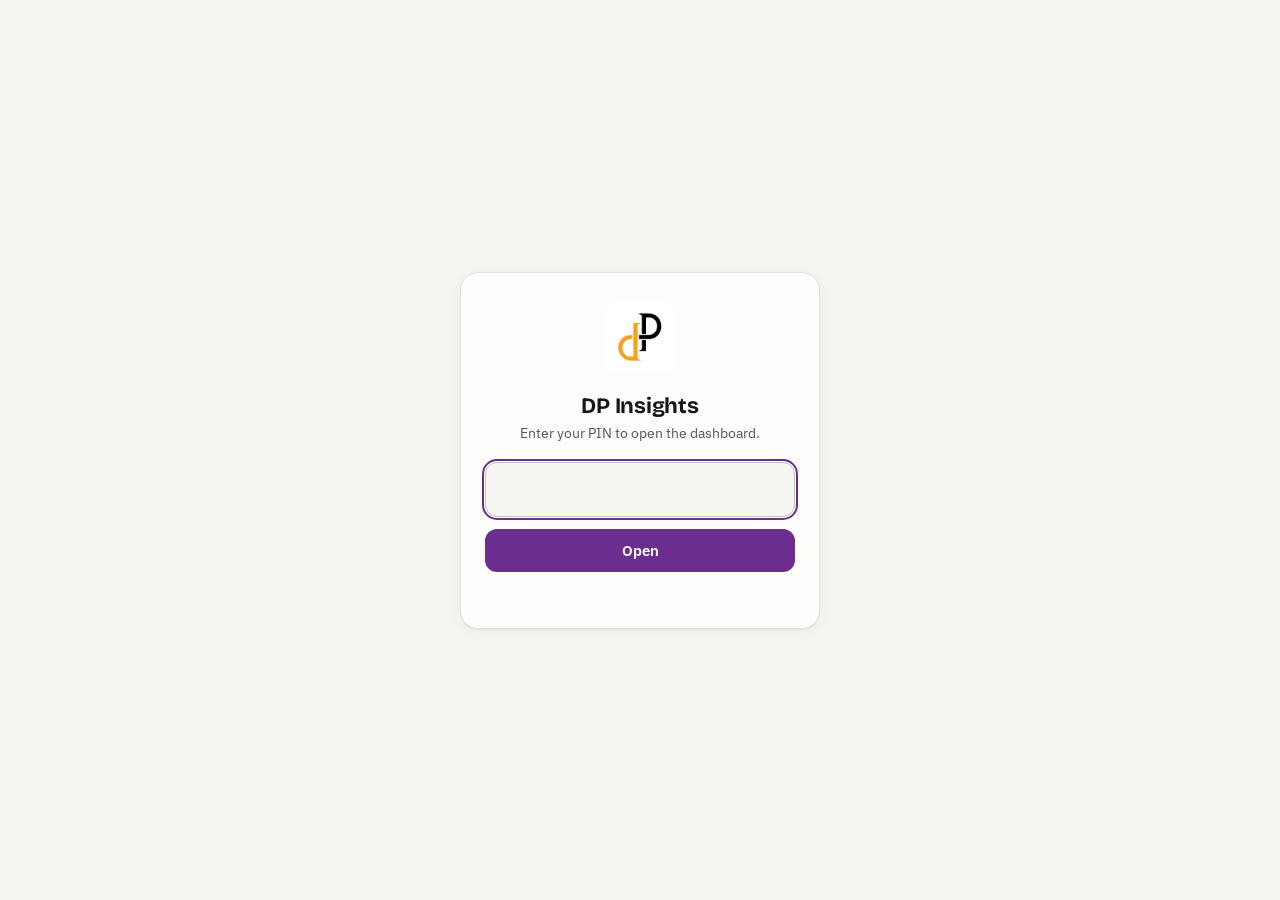
==== index.html @ 6f44f098 "Add files via upload" ====
<!DOCTYPE html>
<html><head><meta charset="utf-8"><meta name="viewport" content="width=device-width, initial-scale=1">
<title>DP Insights</title>
<meta name="app-version" content="2.2">
<meta name="theme-color" content="#6b2d8f">
<meta name="mobile-web-app-capable" content="yes">
<meta name="apple-mobile-web-app-capable" content="yes">
<meta name="apple-mobile-web-app-title" content="DP Insights">
<link rel="manifest" href="manifest.webmanifest">
<link rel="icon" type="image/png" href="favicon.png">
<link rel="apple-touch-icon" href="apple-touch-icon.png">
<link rel="stylesheet" href="https://fonts.googleapis.com/css2?family=Bricolage+Grotesque:opsz,wght@12..96,600;12..96,700&family=IBM+Plex+Sans:wght@400;500;600&family=IBM+Plex+Mono:wght@400;500&display=swap">
<style>
:root{
  color-scheme:light;
  --bg:#f6f5f2; --surface:#fdfdfc; --surface-2:#f0eee9; --ink:#15151a; --ink-2:#55545c; --muted:#8a8891;
  --line:#e3e1db; --axis:#c6c3ba; --accent:#6b2d8f; --accent-soft:#efe6f5; --accent-ink:#ffffff;
  --fb:#2a78d6; --ig:#eb6834; --ads:#1baf7a; --yt:#d4271f; --yt2:#1f8a8a; --good:#0a7a0a; --bad:#c23434; --warn:#b07400;
  --seq-0:#eef4fc; --seq-1:#cde2fb; --seq-2:#9ec5f4; --seq-3:#5598e7; --seq-4:#256abf; --seq-5:#104281;
  --shadow:0 1px 2px rgba(20,20,30,.05),0 4px 16px rgba(20,20,30,.04);
  --display:"Bricolage Grotesque",ui-sans-serif,system-ui,sans-serif;
  --body:"IBM Plex Sans",system-ui,-apple-system,"Segoe UI",sans-serif;
  --mono:"IBM Plex Mono",ui-monospace,SFMono-Regular,Menlo,monospace;
}
@media (prefers-color-scheme:dark){:root:not([data-theme="light"]){
  color-scheme:dark;
  --bg:#111114; --surface:#1a1a1e; --surface-2:#232328; --ink:#f4f3f6; --ink-2:#c2c0c9; --muted:#8e8c96;
  --line:#2c2c32; --axis:#3d3d44; --accent:#b98ad8; --accent-soft:#2d2236; --accent-ink:#15151a;
  --fb:#3987e5; --ig:#d95926; --ads:#199e70; --yt:#f0524a; --yt2:#3cbcbc; --good:#3cc23c; --bad:#e66767; --warn:#e0a31a;
  --seq-0:#1d2230; --seq-1:#1a3456; --seq-2:#184f95; --seq-3:#256abf; --seq-4:#3987e5; --seq-5:#86b6ef;
  --shadow:none;
}}
:root[data-theme="dark"]{
  color-scheme:dark;
  --bg:#111114; --surface:#1a1a1e; --surface-2:#232328; --ink:#f4f3f6; --ink-2:#c2c0c9; --muted:#8e8c96;
  --line:#2c2c32; --axis:#3d3d44; --accent:#b98ad8; --accent-soft:#2d2236; --accent-ink:#15151a;
  --fb:#3987e5; --ig:#d95926; --ads:#199e70; --yt:#f0524a; --yt2:#3cbcbc; --good:#3cc23c; --bad:#e66767; --warn:#e0a31a;
  --seq-0:#1d2230; --seq-1:#1a3456; --seq-2:#184f95; --seq-3:#256abf; --seq-4:#3987e5; --seq-5:#86b6ef;
  --shadow:none;
}
*{box-sizing:border-box}
body{background:var(--bg);color:var(--ink);font:14px/1.5 var(--body);padding-inline:16px;padding-block:0 48px}
.wrap{max-width:1240px;margin:0 auto}
h1,h2,h3{font-family:var(--display);text-wrap:balance;margin:0;letter-spacing:-.01em}
button{font:inherit;color:inherit;cursor:pointer}
button:focus-visible,[tabindex]:focus-visible{outline:2px solid var(--accent);outline-offset:2px}

/* header */
.top{display:flex;flex-wrap:wrap;align-items:center;justify-content:space-between;gap:16px;padding-block:22px 16px}
.brand{display:flex;align-items:center;gap:12px}
.mark{width:40px;height:40px;border-radius:10px;background:var(--accent);color:var(--accent-ink);display:grid;place-items:center;font:700 17px var(--display)}
.brand h1{font-size:22px;line-height:1.1}
.brand p{margin:0;color:var(--ink-2);font-size:13px}
.conns{display:flex;flex-wrap:wrap;gap:8px}
.conn{display:inline-flex;align-items:center;gap:7px;padding:5px 10px;border:1px solid var(--line);border-radius:999px;background:var(--surface);font-size:12.5px;color:var(--ink-2)}
.dot{width:8px;height:8px;border-radius:50%}
.sample-note{display:flex;gap:10px;align-items:flex-start;background:var(--accent-soft);border-radius:10px;padding:10px 14px;font-size:13px;color:var(--ink);margin-bottom:16px}
.sample-note b{font-weight:600}

/* controls */
.bar{display:flex;flex-wrap:wrap;gap:12px;align-items:center;justify-content:space-between;margin-bottom:18px;position:sticky;top:env(safe-area-inset-top,0px);z-index:5;background:var(--bg);padding-block:8px;border-bottom:1px solid var(--line)}
.tabs{display:flex;gap:2px;overflow-x:auto;scrollbar-width:none}
.tab{border:0;background:none;padding:8px 12px;border-radius:8px;color:var(--ink-2);font-weight:500;white-space:nowrap}
.tab:hover{background:var(--surface-2)}
.tab[aria-selected="true"]{background:var(--ink);color:var(--bg)}
.seg{display:inline-flex;border:1px solid var(--line);border-radius:9px;background:var(--surface);padding:2px}
.seg button{border:0;background:none;padding:5px 11px;border-radius:7px;font-size:13px;color:var(--ink-2)}
.seg button[aria-pressed="true"]{background:var(--accent);color:var(--accent-ink);font-weight:600}
.range-label{font-size:12.5px;color:var(--muted);font-family:var(--mono)}

/* layout */
.grid{display:grid;gap:16px}
.kpis{grid-template-columns:repeat(auto-fit,minmax(180px,1fr))}
.kpis.k4{grid-template-columns:repeat(auto-fit,minmax(min(100%,250px),1fr))}
.two{grid-template-columns:repeat(auto-fit,minmax(min(100%,460px),1fr))}
.panel{background:var(--surface);border:1px solid var(--line);border-radius:12px;padding:16px 18px;min-width:0}
.panel h2{font-size:16px;margin-bottom:2px}
.panel .sub{color:var(--muted);font-size:12.5px;margin:0 0 12px}
.section-title{font:600 12px var(--body);letter-spacing:.08em;text-transform:uppercase;color:var(--muted);margin:26px 0 10px}
.kpi{background:var(--surface);border:1px solid var(--line);border-radius:12px;padding:14px 16px 10px;display:flex;flex-direction:column;gap:2px}
.kpi .lbl{font-size:12.5px;color:var(--ink-2);display:flex;align-items:center;gap:6px}
.kpi .val{font:700 26px/1.15 var(--display);letter-spacing:-.01em}
.kpi .delta{font-size:12.5px;font-weight:500}
.up{color:var(--good)} .down{color:var(--bad)} .flat{color:var(--muted)}
.kpi svg{margin-top:6px}
.legend{display:flex;flex-wrap:wrap;gap:14px;font-size:12.5px;color:var(--ink-2);margin-bottom:6px}
.legend span{display:inline-flex;align-items:center;gap:6px}
.sw{width:10px;height:10px;border-radius:3px;display:inline-block}
.chart{position:relative;width:100%}
.chart svg{display:block;width:100%;height:auto;overflow:visible}
.chart text{font:11px var(--mono);fill:var(--muted)}
.tip{position:absolute;pointer-events:none;background:var(--ink);color:var(--bg);border-radius:8px;padding:7px 10px;font-size:12px;line-height:1.45;white-space:nowrap;box-shadow:0 4px 18px rgba(0,0,0,.18);transform:translate(-50%,calc(-100% - 10px));z-index:3}
.tip b{font-weight:600}
.tip .row{display:flex;align-items:center;gap:6px}

/* tables */
.tbl-wrap{overflow-x:auto;margin-inline:-4px}
table{border-collapse:collapse;width:100%;font-size:13px}
th,td{padding:9px 10px;text-align:right;border-bottom:1px solid var(--line);white-space:nowrap}
th:first-child,td:first-child{text-align:left}
th{font-weight:600;color:var(--muted);font-size:11.5px;letter-spacing:.05em;text-transform:uppercase;cursor:pointer;user-select:none}
th[aria-sort] ::after{content:""}
th[aria-sort="descending"]::after{content:" ↓"} th[aria-sort="ascending"]::after{content:" ↑"}
td{font-variant-numeric:tabular-nums}
tr:hover td{background:var(--surface-2)}
.post-title{white-space:normal;min-width:240px;max-width:360px}
.pill{display:inline-block;padding:1px 8px;border-radius:999px;font-size:11.5px;font-weight:500;border:1px solid var(--line);color:var(--ink-2)}
.status{display:inline-flex;align-items:center;gap:5px;font-size:12px;font-weight:500}
.status::before{content:"";width:7px;height:7px;border-radius:50%;background:currentColor}
.s-good{color:var(--good)} .s-warn{color:var(--warn)} .s-bad{color:var(--bad)}

/* audience */
.hbars{display:flex;flex-direction:column;gap:8px}
.hb{display:grid;grid-template-columns:92px 1fr 56px;gap:10px;align-items:center;font-size:13px}
.hb .track{height:10px;background:var(--surface-2);border-radius:5px;overflow:hidden;display:flex;gap:2px}
.hb .fill{height:100%;border-radius:0 5px 5px 0}
.hb .n{text-align:right;font-variant-numeric:tabular-nums;color:var(--ink-2)}
.heat{display:grid;grid-template-columns:36px repeat(24,1fr);gap:2px;font:10.5px var(--mono);color:var(--muted);min-width:520px}
.heat .c{height:20px;border-radius:3px}
.heat .h{text-align:center}
.scale{display:flex;align-items:center;gap:6px;font-size:11.5px;color:var(--muted);margin-top:10px}
.scale i{width:18px;height:10px;border-radius:2px;display:inline-block}

/* insights */
.insights{display:flex;flex-direction:column;gap:10px;margin:0;padding:0;list-style:none}
.insights li{display:grid;grid-template-columns:22px 1fr;gap:8px;font-size:13.5px;color:var(--ink)}
.insights .ic{width:22px;height:22px;border-radius:6px;display:grid;place-items:center;font-size:12px;font-weight:700}
.ic.g{background:color-mix(in srgb,var(--good) 16%,transparent);color:var(--good)}
.ic.w{background:color-mix(in srgb,var(--warn) 18%,transparent);color:var(--warn)}
.ic.i{background:var(--accent-soft);color:var(--accent)}

/* setup */
.steps{counter-reset:s;display:flex;flex-direction:column;gap:12px;margin:0;padding:0;list-style:none}
.steps li{counter-increment:s;display:grid;grid-template-columns:30px 1fr;gap:12px}
.steps li::before{content:counter(s);width:28px;height:28px;border-radius:50%;border:1.5px solid var(--accent);color:var(--accent);display:grid;place-items:center;font:600 13px var(--display)}
.steps h3{font-size:14.5px;margin:3px 0 2px}
.steps p{margin:0;color:var(--ink-2);font-size:13px;max-width:70ch}
code{font:12px var(--mono);background:var(--surface-2);padding:1px 5px;border-radius:4px;word-break:break-word}
.map td:first-child{white-space:normal}
.map td{text-align:left}
.footer{margin-top:30px;color:var(--muted);font-size:12px}
@media (max-width:560px){.kpi .val{font-size:22px}.hb{grid-template-columns:78px 1fr 48px}}
@media (prefers-reduced-motion:reduce){*{transition:none!important}}

.pt{display:flex;align-items:center;gap:10px}
.th{display:block;width:100%;aspect-ratio:1/1;object-fit:cover;background:var(--surface-2);max-width:100%}
.th-sm{width:44px;height:44px;flex:none;border-radius:6px;aspect-ratio:auto}
.th-ph{display:grid;place-items:center;color:var(--muted);font:600 14px var(--display)}
.cards{display:grid;grid-template-columns:repeat(auto-fill,minmax(min(100%,220px),1fr));gap:16px}
.pcard{display:flex;flex-direction:column;background:var(--surface);border:1px solid var(--line);border-radius:12px;overflow:hidden;color:inherit;text-decoration:none;transition:transform .15s,box-shadow .15s}
.pcard:hover{transform:translateY(-2px);box-shadow:0 6px 20px rgba(0,0,0,.08)}
.pc-img{position:relative}
.pc-badge{position:absolute;top:8px;left:8px;color:#fff;font-size:11px;font-weight:600;padding:2px 8px;border-radius:999px}
.pc-body{padding:10px 12px 12px;display:flex;flex-direction:column;gap:6px}
.pc-text{margin:0;font-size:13px;line-height:1.4;display:-webkit-box;-webkit-line-clamp:2;-webkit-box-orient:vertical;overflow:hidden}
.pc-stats{display:flex;gap:10px;flex-wrap:wrap;font-size:12px;color:var(--ink-2)}
.pc-stats b{color:var(--ink);font-weight:600}
.pc-date{margin:0;font-size:11.5px;color:var(--muted)}

/* ---- Meta Ads insights + actions ---- */
.ins3{grid-template-columns:repeat(auto-fit,minmax(min(100%,300px),1fr))}
.ins h2{margin-bottom:10px}
.ins-good{border-top:3px solid var(--good)} .ins-bad{border-top:3px solid var(--bad)} .ins-next{border-top:3px solid var(--accent)}
.ins-item{padding:10px 0;border-top:1px solid var(--line)} .ins-item:first-of-type{border-top:0;padding-top:0}
.ins-item b{font-size:14px} .ins-item p{margin:4px 0 0;font-size:13px;line-height:1.45;color:var(--ink-2)}
.ins-acts{display:flex;flex-wrap:wrap;gap:6px;margin-top:8px}
.abtn{font:600 12.5px var(--body);border-radius:8px;padding:7px 12px;cursor:pointer;border:1px solid transparent;text-decoration:none;display:inline-flex;align-items:center;gap:4px;line-height:1.2}
.abtn.sm{padding:4px 9px;font-size:12px}
.a-good{background:var(--accent);color:var(--accent-ink)} .a-bad{background:var(--bad);color:#fff}
.a-ghost{background:var(--surface);color:var(--ink);border-color:var(--line)} .a-ghost:hover{border-color:var(--axis)}
.abtn:disabled{opacity:.6;cursor:default}
.bud{display:flex;align-items:center;gap:6px;white-space:nowrap}
.note{font-size:13px;color:var(--ink-2);background:var(--accent-soft);border-radius:10px;padding:10px 12px;margin:12px 0 0}
.adcards .pc-img{aspect-ratio:1/1;overflow:hidden;background:var(--surface-2)}
.adcard .ad-name{font-size:13.5px}
.ad-why{margin:0;font-size:12px;color:var(--ink-2);font-style:italic}
.tag{position:absolute;top:8px;right:8px;font-size:11px;font-weight:700;padding:2px 9px;border-radius:999px;color:#fff}
.t-win{background:var(--good)} .t-bad{background:var(--bad)} .t-warn{background:var(--warn)} .t-watch{background:#6b6a73} .t-ok{background:var(--fb)}
.pc-link{color:inherit;text-decoration:none;display:flex;flex-direction:column}
.pc-foot{padding:0 12px 12px;margin-top:auto}
.alog{list-style:none;margin:0;padding:0;font-size:13px} .alog li{padding:8px 0;border-top:1px solid var(--line)} .alog li:first-child{border-top:0}
dialog#actDlg{border:0;border-radius:16px;padding:0;background:var(--surface);color:var(--ink);width:min(92vw,440px);box-shadow:0 20px 60px rgba(0,0,0,.25)}
dialog#actDlg::backdrop{background:rgba(10,10,20,.45)}
.dlg{padding:20px 20px 16px;display:flex;flex-direction:column;gap:8px}
.dlg h2{font:700 19px var(--display);margin:0 0 4px} .dlg p{margin:0}
.fld{display:flex;flex-direction:column;gap:4px;font-size:12.5px;color:var(--ink-2);font-weight:500}
.fld input,.fld select{font:500 15px var(--body);padding:9px 10px;border:1px solid var(--axis);border-radius:9px;background:var(--bg);color:var(--ink)}
.fld[hidden]{display:none}
.fld2{display:grid;grid-template-columns:1fr 1fr;gap:10px}
.dlg-acts{display:flex;justify-content:flex-end;gap:8px;margin-top:8px}
.dlg .err{color:var(--bad);font-size:13px} .dlg .ok{color:var(--good);font-size:13.5px;font-weight:600}
.boost-img{width:100%;max-height:180px;object-fit:cover;border-radius:10px;margin-top:6px}
@media (max-width:640px){
  .kpis.k4{grid-template-columns:1fr 1fr;gap:10px}
  .kpis.k4 .kpi{padding:12px}
  .kpis.k4 .val{font-size:21px}
  .kpis.k4 .delta{font-size:11.5px}
  .ins-acts .abtn{padding:8px 12px}
}
/* ---------- YouTube ---------- */
.ytbar{display:flex;flex-wrap:wrap;align-items:center;gap:10px 16px;margin-bottom:12px}
.ytbar .seg{flex-wrap:wrap}
.ytchs{display:flex;flex-wrap:wrap;gap:10px;margin-bottom:12px}
.ytch{display:flex;align-items:center;gap:10px;background:var(--surface);border:1px solid var(--line);border-radius:12px;padding:8px 14px 8px 8px;color:inherit;text-decoration:none;min-width:0}
.ytch img{width:40px;height:40px;border-radius:50%;flex:none}
.ytch>span{display:flex;flex-direction:column;min-width:0}
.ytch .sub{margin:0}
.ytcards .pc-img{aspect-ratio:16/9;overflow:hidden;background:var(--surface-2)}
.ytcards .pc-img .th{width:100%;height:100%;object-fit:cover}
ol.steps{margin:8px 0 0;padding-left:20px;line-height:1.8}

.mark.logo{background:#fff;padding:3px;object-fit:contain;box-shadow:inset 0 0 0 1px var(--line)}
.appbar{display:flex;gap:8px;align-items:center}
.iconbtn{font:500 12.5px var(--body);color:var(--ink-2);background:var(--surface);border:1px solid var(--line);border-radius:999px;padding:6px 12px;cursor:pointer}
.iconbtn:hover{color:var(--ink)}
.iconbtn{white-space:nowrap}
body{padding-top:env(safe-area-inset-top)}
@media (max-width:640px){
  .conns{display:none}
  .top{flex-wrap:nowrap;align-items:center;gap:10px}
  .brand h1{font-size:19px;line-height:1.15}
  .brand p{display:none}
  .brand h1{font-size:18px}
  .top{padding-block:14px 10px}
  .appbar{margin-left:auto}
  .iconbtn{padding:6px 10px}
}
#gate{position:fixed;inset:0;background:var(--bg);display:grid;place-items:center;padding:16px;z-index:50}
#gate[hidden]{display:none}
.gate-card{width:min(100%,360px);background:var(--surface);border:1px solid var(--line);border-radius:18px;padding:28px 24px;box-shadow:var(--shadow);text-align:center}
.gate-card img{width:72px;height:72px;border-radius:16px;background:#fff}
.gate-card h2{font:700 22px var(--display);margin:14px 0 4px}
.gate-card p{margin:0 0 18px;color:var(--ink-2);font-size:14px}
.gate-card input{width:100%;box-sizing:border-box;font:500 22px var(--mono);letter-spacing:.3em;text-align:center;padding:12px;border:1px solid var(--axis);border-radius:12px;background:var(--bg);color:var(--ink)}
.gate-card input:focus{outline:2px solid var(--accent);outline-offset:1px}
.gate-card button{margin-top:12px;width:100%;font:600 15px var(--body);padding:12px;border:0;border-radius:12px;background:var(--accent);color:var(--accent-ink);cursor:pointer}
.gate-card button:disabled{opacity:.6}
.gate-err{color:var(--bad);font-size:13px;min-height:18px;margin-top:10px}
.spin{width:28px;height:28px;border:3px solid var(--line);border-top-color:var(--accent);border-radius:50%;animation:sp 0.8s linear infinite;margin:10px auto}
@keyframes sp{to{transform:rotate(360deg)}}

#updBar{position:fixed;left:12px;right:12px;bottom:calc(12px + env(safe-area-inset-bottom));z-index:60;background:var(--ink);color:var(--bg);border-radius:14px;padding:12px 14px;box-shadow:0 10px 30px rgba(0,0,0,.25);display:flex;gap:12px;align-items:center;max-width:520px;margin:0 auto}
#updBar[hidden]{display:none}
#updBar .u-txt{flex:1;font-size:13.5px;line-height:1.35}
#updBar .u-txt b{display:block;font-size:14.5px;margin-bottom:2px}
#updBar ul{margin:4px 0 0;padding-left:18px;font-size:12.5px;opacity:.85}
#updBar button{font:600 13.5px var(--body);border:0;border-radius:10px;padding:9px 14px;cursor:pointer}
#updBar .u-go{background:var(--accent);color:var(--accent-ink)}
#updBar .u-later{background:transparent;color:var(--bg);opacity:.7;padding:9px 6px}
</style></head><body>
<div class="wrap">
  <header class="top">
    <div class="brand">
      <img class="mark logo" src="icon-192.png" alt="">
      <div>
        <h1>Digital Poonam Insights</h1>
        <p>Facebook Page · Instagram @digitalcoachpoonam · Meta Ads · YouTube</p>
      </div>
    </div>
    <div class="appbar"><div class="conns" id="conns"></div><button class="iconbtn" id="refreshBtn" type="button" aria-label="Refresh" title="Refresh">↻</button><button class="iconbtn" id="lockBtn" type="button">Lock</button></div>
  </header>

  <div class="sample-note" role="note" id="syncNote"></div>

  <div class="bar">
    <div class="tabs" role="tablist" id="tabs">
      <button class="tab" role="tab" data-tab="overview" aria-selected="true" id="t-overview">Overview</button>
      <button class="tab" role="tab" data-tab="instagram" aria-selected="false" id="t-instagram">Instagram</button>
      <button class="tab" role="tab" data-tab="facebook" aria-selected="false" id="t-facebook">Facebook</button>
      <button class="tab" role="tab" data-tab="ads" aria-selected="false" id="t-ads">Meta Ads</button>
      <button class="tab" role="tab" data-tab="youtube" aria-selected="false" id="t-youtube">YouTube</button>
      <button class="tab" role="tab" data-tab="posts" aria-selected="false" id="t-posts">Posts</button>
      <button class="tab" role="tab" data-tab="audience" aria-selected="false" id="t-audience">Audience</button>
    </div>
    <div style="display:flex;align-items:center;gap:10px;flex-wrap:wrap">
      <span class="range-label" id="rangeLabel"></span>
      <div class="seg" id="range" aria-label="Date range">
        <button data-d="7" aria-pressed="false" id="r7">7 days</button>
        <button data-d="30" aria-pressed="true" id="r30">30 days</button>
        <button data-d="90" aria-pressed="false" id="r90">90 days</button>
      </div>
    </div>
  </div>

  <main id="view"></main>
  <p class="footer">Periods compare against the previous period of equal length. Ad spend in ₹ as reported by Meta. "—" means Meta has not returned that metric for this account.</p>
</div>

<dialog id="actDlg" aria-label="Confirm change"></dialog>
<script>window.addEventListener('error',function(e){var n=document.getElementById('syncNote');if(n){n.style.background='#fde8e8';n.textContent='Page error: '+(e.message||'')+' (line '+(e.lineno||'?')+')';}});</script>
<div id="gate" hidden>
  <form class="gate-card" id="gateForm" autocomplete="off">
    <img src="icon-192.png" alt="Digital Poonam">
    <h2>DP Insights</h2>
    <p id="gateMsg">Enter your PIN to open the dashboard.</p>
    <input id="pin" type="password" inputmode="numeric" autocomplete="current-password" aria-label="PIN" required minlength="6">
    <button id="gateBtn" type="submit">Open</button>
    <div class="gate-err" id="gateErr" role="alert"></div>
  </form>
</div>
<div id="updBar" hidden role="status" aria-live="polite">
  <div class="u-txt"><b id="updTitle">Update available</b><span id="updSub">A new version of DP Insights is ready.</span><ul id="updNotes"></ul></div>
  <button type="button" class="u-later" id="updLater">Later</button>
  <button type="button" class="u-go" id="updGo">Update</button>
</div>
<script src="config.js"></script>
<script src="boot.js"></script>
</body></html>
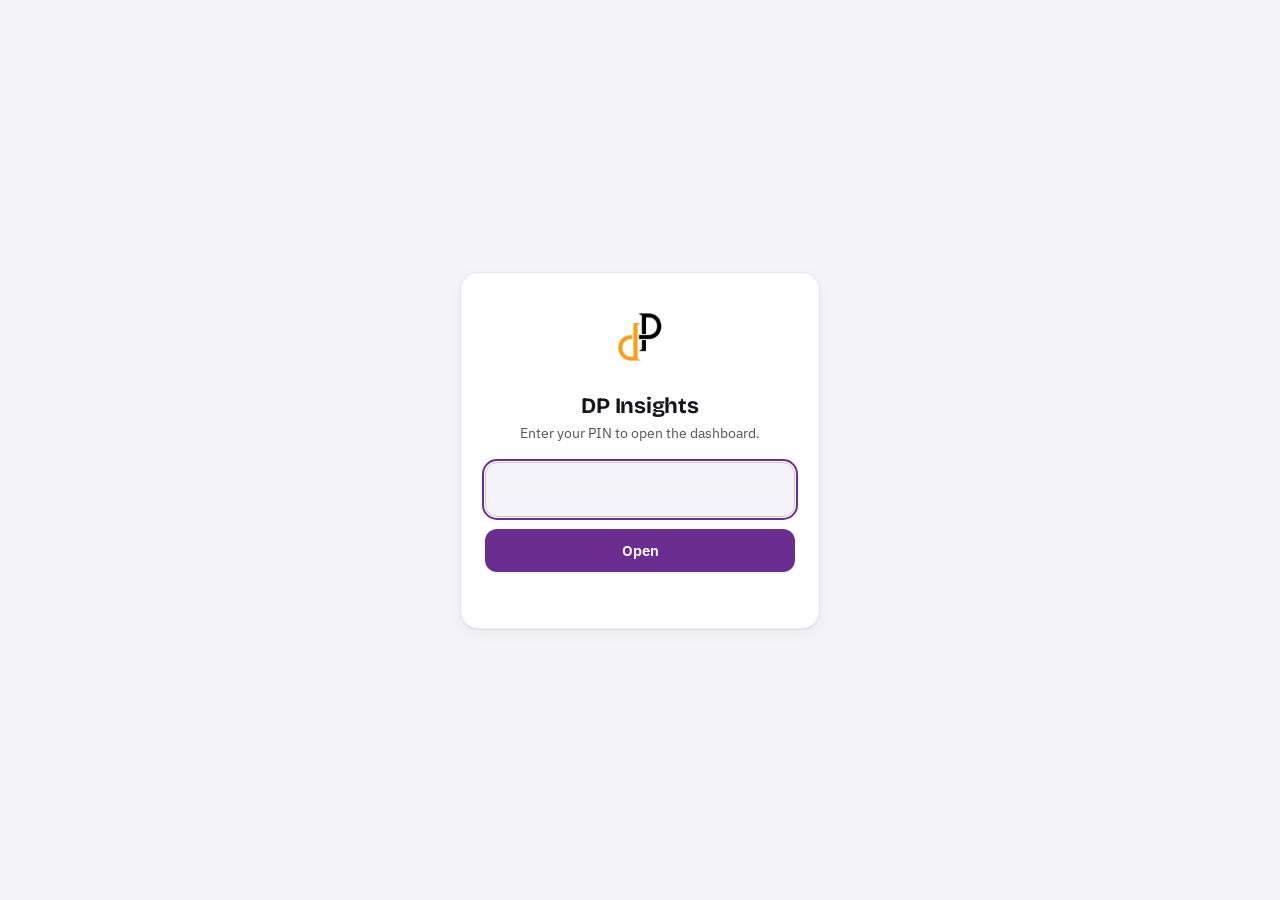
==== commit 1fad2ac9: "Add files via upload" ====
--- a/index.html
+++ b/index.html
@@ -1,7 +1,7 @@
 <!DOCTYPE html>
 <html><head><meta charset="utf-8"><meta name="viewport" content="width=device-width, initial-scale=1">
 <title>DP Insights</title>
-<meta name="app-version" content="2.2">
+<meta name="app-version" content="2.6">
 <meta name="theme-color" content="#6b2d8f">
 <meta name="mobile-web-app-capable" content="yes">
 <meta name="apple-mobile-web-app-capable" content="yes">
@@ -13,8 +13,8 @@
 <style>
 :root{
   color-scheme:light;
-  --bg:#f6f5f2; --surface:#fdfdfc; --surface-2:#f0eee9; --ink:#15151a; --ink-2:#55545c; --muted:#8a8891;
-  --line:#e3e1db; --axis:#c6c3ba; --accent:#6b2d8f; --accent-soft:#efe6f5; --accent-ink:#ffffff;
+  --bg:#f4f3f7; --surface:#ffffff; --surface-2:#efedf3; --ink:#15151a; --ink-2:#55545c; --muted:#8a8891;
+  --line:#e6e4ec; --axis:#c9c6d1; --accent:#6b2d8f; --accent-soft:#efe6f5; --accent-ink:#ffffff;
   --fb:#2a78d6; --ig:#eb6834; --ads:#1baf7a; --yt:#d4271f; --yt2:#1f8a8a; --good:#0a7a0a; --bad:#c23434; --warn:#b07400;
   --seq-0:#eef4fc; --seq-1:#cde2fb; --seq-2:#9ec5f4; --seq-3:#5598e7; --seq-4:#256abf; --seq-5:#104281;
   --shadow:0 1px 2px rgba(20,20,30,.05),0 4px 16px rgba(20,20,30,.04);
@@ -207,7 +207,142 @@
 .ytch .sub{margin:0}
 .ytcards .pc-img{aspect-ratio:16/9;overflow:hidden;background:var(--surface-2)}
 .ytcards .pc-img .th{width:100%;height:100%;object-fit:cover}
+/* ---------- Scripts ---------- */
+.splan{grid-template-columns:repeat(auto-fit,minmax(min(100%,230px),1fr))}
+.scards{display:grid;gap:14px;margin-top:14px;grid-template-columns:repeat(auto-fill,minmax(min(100%,420px),1fr))}
+.scard{background:var(--surface);border:1px solid var(--line);border-radius:14px;padding:14px 16px;display:flex;flex-direction:column;gap:6px}
+.sc-top{display:flex;flex-wrap:wrap;align-items:center;gap:8px}
+.sc-no{font-family:var(--mono);font-weight:700;color:var(--ink-2)}
+.sc-type{color:#fff;font-size:12px;font-weight:700;padding:2px 10px;border-radius:999px}
+.sc-st{margin-left:auto;border:1px solid var(--line);border-radius:8px;padding:4px 6px;background:var(--surface);color:var(--ink);font:inherit;font-size:13px}
+.scard h3{margin:4px 0 0;font-size:16px;line-height:1.35}
+.sc-owner{margin:0;color:var(--muted);font-size:12.5px}
+.scard blockquote{margin:4px 0;padding:8px 12px;border-left:3px solid var(--accent);background:var(--accent-soft);border-radius:0 8px 8px 0;font-weight:600}
+.scard details summary{cursor:pointer;color:var(--accent);font-weight:600;font-size:13.5px;padding:4px 0}
+.sc-body p{margin:6px 0}
+.scard dl{margin:10px 0 0;font-size:13px}.scard dt{font-weight:700;margin-top:8px}.scard dd{margin:2px 0 0;color:var(--ink-2)}
+.toast{position:fixed;left:50%;bottom:24px;transform:translateX(-50%);background:var(--ink);color:var(--bg);padding:10px 16px;border-radius:10px;z-index:100;max-width:90vw}
+.tp{position:fixed;inset:0;z-index:90;background:#000;color:#fff;overflow:hidden}
+.tp-v{position:absolute;inset:0;width:100%;height:100%;object-fit:cover;transform:scaleX(-1)}
+.tp-msg{position:absolute;left:16px;right:16px;top:45%;text-align:center;color:#ddd;font-size:15px}
+.tp-strip{position:absolute;left:0;right:0;top:0;overflow:hidden;background:rgba(0,0,0,.45);padding:14px 18px 0;cursor:pointer;-webkit-mask-image:linear-gradient(#000 80%,transparent);mask-image:linear-gradient(#000 80%,transparent)}
+.tp-text{font-weight:700;line-height:1.35;text-shadow:0 1px 3px rgba(0,0,0,.8);will-change:transform}
+.tp-text p{margin:0 0 .5em}.tp-end{opacity:.6;text-align:center}
+.tp-count{position:absolute;left:50%;top:50%;transform:translate(-50%,-50%);font-size:96px;font-weight:800;text-shadow:0 2px 12px rgba(0,0,0,.7)}
+.tp-bar{position:absolute;left:0;right:0;bottom:0;display:flex;flex-wrap:wrap;justify-content:center;gap:8px;padding:12px 10px calc(12px + env(safe-area-inset-bottom));background:linear-gradient(transparent,rgba(0,0,0,.7))}
+.tp-bar button{border:0;border-radius:999px;background:rgba(255,255,255,.18);color:#fff;font:inherit;font-weight:700;padding:10px 14px;min-width:44px;backdrop-filter:blur(4px)}
+.tp-bar .tp-main{background:#fff;color:#111}
+.tp-bar .tp-rec.on{background:#e53935}
+.tp-bar button:disabled{opacity:.4}
+.tp-save{position:absolute;right:14px;bottom:84px;background:#fff;color:#111;font-weight:700;padding:10px 14px;border-radius:999px;text-decoration:none}
 ol.steps{margin:8px 0 0;padding-left:20px;line-height:1.8}
+/* ---------- Competition ---------- */
+.compcards{grid-template-columns:repeat(auto-fill,minmax(min(100%,210px),1fr))}
+@media (max-width:640px){.compcards{grid-template-columns:1fr 1fr;gap:10px}.compcards .pc-body{padding:8px}.compcards .pc-foot{padding:0 8px 8px}.compcards .abtn{font-size:11.5px;padding:6px 8px}}
+.compcards .pc-img{aspect-ratio:4/5;overflow:hidden;background:var(--surface-2)}
+.compcards .pc-img.yt{aspect-ratio:16/9}
+.compcards .pc-img .th{width:100%;height:100%;object-fit:cover}
+.pc-kind{position:absolute;top:8px;right:8px;background:rgba(0,0,0,.6);color:#fff;font-size:11px;font-weight:600;padding:2px 8px;border-radius:999px}
+.pc-who{margin:0;font-size:13px;font-weight:700}.pc-who span{font-weight:400;color:var(--muted)}
+.compcards .pc-foot .abtn{width:100%}
+tr.me td{background:var(--accent-soft)}
+td.rs a{display:inline-block;margin-right:10px;white-space:nowrap}
+.clist{margin:6px 0 0;padding-left:18px;display:flex;flex-direction:column;gap:6px;font-size:13.5px}
+
+/* ---------- New look: Home, Channels, bottom bar ---------- */
+:root{--plum:#2e1f34;--plum-2:#3a2b40;--plum-ink:#b9b3c2;--tile:#2b1e30}
+.panel,.kpi{border-radius:18px}
+.hhead{display:flex;align-items:flex-start;justify-content:space-between;gap:12px;margin:4px 0 6px}
+.hello{font:700 26px/1.15 var(--display)}
+.ai-link{display:inline-flex;align-items:center;gap:6px;border:0;background:none;color:#2f6feb;font-weight:600;font-size:14px;padding:10px 4px;min-height:44px}
+.cap{font:600 12px var(--body);letter-spacing:.12em;text-transform:uppercase;color:var(--muted);margin:22px 0 10px}
+.cap.row{display:flex;justify-content:space-between;align-items:center}
+.linkbtn{border:0;background:none;color:#2f6feb;font:600 13px var(--body);letter-spacing:0;text-transform:none;padding:8px 2px}
+.pbadge{width:24px;height:24px;border-radius:7px;display:inline-flex;align-items:center;justify-content:center;font:700 10px var(--body);color:#fff;flex:none}
+.tiles{display:grid;grid-auto-flow:column;grid-auto-columns:minmax(150px,1fr);gap:10px;overflow-x:auto;scrollbar-width:none;padding-bottom:2px}
+.tiles::-webkit-scrollbar{display:none}
+.tile{border:0;text-align:left;background:var(--tile);color:#fff;border-radius:20px;padding:14px;display:flex;flex-direction:column;gap:4px;min-height:132px}
+.tile:hover{filter:brightness(1.12)}
+.t-h{display:flex;align-items:center;gap:8px;font-weight:600;font-size:14px}
+.t-v{font:800 26px/1.1 var(--display);margin-top:6px}
+.t-l{font-size:12px;color:var(--plum-ink)}
+.t-d{font-size:13px;font-weight:600}
+.tile.add{background:var(--surface);color:var(--ink);border:1.5px dashed var(--axis)}
+.tile.add .t-l{color:var(--ink-2)}
+.dk .up{color:#6ee7a0}.dk .down{color:#ff8f8f}.dk .flat{color:var(--plum-ink)}
+.tile .up{color:#6ee7a0}.tile .down{color:#ff8f8f}
+.hero{margin-top:16px;background:var(--plum);color:#fff;border-radius:26px;padding:18px 18px 16px;display:flex;flex-direction:column;gap:14px}
+.h-top{display:flex;justify-content:space-between;align-items:center;gap:8px;flex-wrap:wrap}
+.h-sw{display:flex;align-items:center;gap:6px}
+.h-sw b{font-size:13px;letter-spacing:.1em;margin-right:6px}
+.h-pk{border:0;background:none;padding:0 3px;height:44px;display:flex;flex-direction:column;align-items:center;justify-content:center;gap:4px;opacity:.5}
+.h-pk.on{opacity:1}
+.h-pk i{width:4px;height:4px;border-radius:50%;background:transparent}
+.h-pk.on i{background:#fff}
+.h-rg{font-size:13px;font-weight:600}
+.h-row{background:var(--plum-2);border-radius:18px;padding:14px 16px;display:grid;grid-template-columns:repeat(3,minmax(0,1fr));gap:10px}
+.h-k{font-size:10.5px;font-weight:600;letter-spacing:.1em;text-transform:uppercase;color:var(--plum-ink)}
+.h-v{font:800 24px/1.2 var(--display)}
+.h-d{font-size:12px;font-weight:600}
+.h-ch{display:flex;justify-content:space-between;font-size:12px;font-weight:600;letter-spacing:.08em}
+.h-avg{color:var(--plum-ink);font-weight:500;letter-spacing:0}
+.h-bars{height:100px;display:flex;align-items:flex-end;gap:5px}
+.h-bars i{flex:1;background:#5a4862;border-radius:5px}
+.h-bars i.top{background:#fff}
+.h-ax{display:flex;justify-content:space-between;font-size:11px;color:var(--plum-ink);margin-top:-6px}
+.h-open{border:0;border-radius:14px;background:#fff;color:var(--plum);font-weight:700;font-size:14px;min-height:46px}
+.list{background:var(--surface);border:1px solid var(--line);border-radius:20px;overflow:hidden;display:flex;flex-direction:column}
+.li{border:0;border-bottom:1px solid var(--line);background:none;text-align:left;padding:14px 16px;display:flex;flex-direction:column;gap:4px;width:100%}
+.li:last-child{border-bottom:0}
+.li:hover{background:var(--surface-2)}
+.li-t{display:flex;justify-content:space-between;gap:10px;align-items:center;font-size:15px}
+.li-s{font-size:13px;color:var(--ink-2)}
+.stype{flex:none;font-size:12px;font-weight:600;padding:3px 10px;border-radius:999px;color:var(--c);background:color-mix(in srgb,var(--c) 12%,transparent)}
+.vrow{display:grid;grid-auto-flow:column;grid-auto-columns:140px;gap:10px;overflow-x:auto;scrollbar-width:none}
+.vrow::-webkit-scrollbar{display:none}
+.vc{background:var(--surface);border:1px solid var(--line);border-radius:16px;overflow:hidden;color:inherit;text-decoration:none;display:flex;flex-direction:column}
+.vc-img{position:relative;aspect-ratio:4/5;background:var(--surface-2);overflow:hidden;display:block}
+.vc-img .th{width:100%;height:100%;object-fit:cover}
+.vc-b{position:absolute;top:8px;left:8px;background:#d92d20;color:#fff;font-size:11px;font-weight:700;padding:2px 8px;border-radius:999px}
+.vc-t{padding:8px 10px;font-size:12px;display:flex;flex-direction:column;gap:2px;min-width:0}
+.vc-t b{overflow:hidden;text-overflow:ellipsis;white-space:nowrap}.vc-t span{color:var(--ink-2)}
+.cgrid{display:grid;grid-template-columns:repeat(auto-fill,minmax(min(100%,230px),1fr));gap:10px;margin-top:14px}
+.cc{border:1px solid var(--line);background:var(--surface);color:var(--ink);border-radius:20px;padding:14px 16px;text-align:left;display:flex;flex-direction:column;gap:10px;min-height:104px}
+.cc.dk{background:var(--tile);border-color:var(--tile);color:#fff}
+button.cc:hover{filter:brightness(1.08)}
+.c-h{display:flex;align-items:center;gap:8px;font-size:15px}
+.c-h b{flex:1}
+.c-r{display:flex;justify-content:space-between;font-size:13px}
+.cc.dk .c-r span{color:var(--plum-ink)}
+.c-note{font-size:13px;color:var(--ink-2)}
+.st{width:9px;height:9px;border-radius:50%;display:inline-block;flex:none}
+.st.on{background:#22c55e}.st.pend{background:#f59e0b}.st.off{background:#9a98a2}
+.c-legend{display:flex;flex-wrap:wrap;gap:8px 18px;font-size:12.5px;color:var(--ink-2);margin-top:14px}
+.c-legend span{display:inline-flex;align-items:center;gap:6px}
+.backrow{display:none;align-items:center;gap:10px;margin:0 0 10px}
+.backbtn{border:1px solid var(--line);background:var(--surface);border-radius:12px;padding:8px 12px;min-height:40px;font-weight:600}
+#backTitle{font:700 20px var(--display)}
+.bnav{display:none}
+@media (max-width:640px){
+  body{padding-bottom:110px}
+  .bar .tabs{display:none}
+  .bar{justify-content:flex-end;border-bottom:0;padding-block:4px;margin-bottom:8px}
+  .backrow:not([hidden]){display:flex}
+  .bnav{display:flex;position:fixed;left:14px;right:14px;bottom:calc(12px + env(safe-area-inset-bottom));z-index:40;height:68px;border-radius:26px;background:#2a1b30;box-shadow:0 10px 30px rgba(20,10,30,.28);justify-content:space-around;align-items:center}
+  .bnav button{border:0;background:none;color:#a69eb0;display:flex;flex-direction:column;align-items:center;gap:3px;font-size:11.5px;font-weight:500;min-width:64px;min-height:56px;justify-content:center}
+  .bnav button[aria-current="page"]{color:#fff;font-weight:600}
+  .hello{font-size:24px}
+  .h-v{font-size:20px}
+  .h-row{padding:12px}
+  .footer{display:none}
+  .cgrid{grid-template-columns:1fr 1fr}
+  .cc{padding:12px 14px;min-height:96px;border-radius:18px}
+  .c-h{font-size:14px}.c-r{font-size:12.5px}
+  .conns,.brand p,.range-label{display:none}
+  .top{padding-block:14px 8px}
+  .sample-note{font-size:12px;padding:8px 12px;margin-bottom:8px}
+}
+@media (prefers-color-scheme:dark){:root:not([data-theme="light"]){--tile:#241a29;--plum:#261a2b;--plum-2:#33253a}}
 
 .mark.logo{background:#fff;padding:3px;object-fit:contain;box-shadow:inset 0 0 0 1px var(--line)}
 .appbar{display:flex;gap:8px;align-items:center}
@@ -247,6 +382,7 @@
 #updBar button{font:600 13.5px var(--body);border:0;border-radius:10px;padding:9px 14px;cursor:pointer}
 #updBar .u-go{background:var(--accent);color:var(--accent-ink)}
 #updBar .u-later{background:transparent;color:var(--bg);opacity:.7;padding:9px 6px}
+@media (max-width:640px){#updBar{bottom:calc(92px + env(safe-area-inset-bottom))}}
 </style></head><body>
 <div class="wrap">
   <header class="top">
@@ -264,11 +400,15 @@
 
   <div class="bar">
     <div class="tabs" role="tablist" id="tabs">
-      <button class="tab" role="tab" data-tab="overview" aria-selected="true" id="t-overview">Overview</button>
+      <button class="tab" role="tab" data-tab="home" aria-selected="true" id="t-home">Home</button>
+      <button class="tab" role="tab" data-tab="channels" aria-selected="false" id="t-channels">Channels</button>
       <button class="tab" role="tab" data-tab="instagram" aria-selected="false" id="t-instagram">Instagram</button>
       <button class="tab" role="tab" data-tab="facebook" aria-selected="false" id="t-facebook">Facebook</button>
       <button class="tab" role="tab" data-tab="ads" aria-selected="false" id="t-ads">Meta Ads</button>
       <button class="tab" role="tab" data-tab="youtube" aria-selected="false" id="t-youtube">YouTube</button>
+      <button class="tab" role="tab" data-tab="website" aria-selected="false" id="t-website">Website</button>
+      <button class="tab" role="tab" data-tab="scripts" aria-selected="false" id="t-scripts">Scripts</button>
+      <button class="tab" role="tab" data-tab="competition" aria-selected="false" id="t-competition">Competition</button>
       <button class="tab" role="tab" data-tab="posts" aria-selected="false" id="t-posts">Posts</button>
       <button class="tab" role="tab" data-tab="audience" aria-selected="false" id="t-audience">Audience</button>
     </div>
@@ -282,10 +422,17 @@
     </div>
   </div>
 
+  <div class="backrow" id="backRow" hidden><button type="button" class="backbtn" data-tab="channels">← Channels</button><span id="backTitle"></span></div>
   <main id="view"></main>
   <p class="footer">Periods compare against the previous period of equal length. Ad spend in ₹ as reported by Meta. "—" means Meta has not returned that metric for this account.</p>
 </div>
 
+<nav class="bnav" id="bnav" aria-label="Main">
+  <button type="button" data-tab="home"><svg viewBox="0 0 24 24" width="22" height="22" fill="none" stroke="currentColor" stroke-width="2" stroke-linejoin="round"><path d="M3 11l9-7 9 7v9h-6v-5H9v5H3z"></path></svg>Home</button>
+  <button type="button" data-tab="channels"><svg viewBox="0 0 24 24" width="22" height="22" fill="none" stroke="currentColor" stroke-width="2.2" stroke-linecap="round"><path d="M6 20v-6M12 20V8M18 20V4"></path></svg>Channels</button>
+  <button type="button" data-tab="scripts"><svg viewBox="0 0 24 24" width="22" height="22" fill="none" stroke="currentColor" stroke-width="2" stroke-linecap="round" stroke-linejoin="round"><path d="M6 3h9l3 3v15H6z"></path><path d="M9 11h6M9 15h6"></path></svg>Scripts</button>
+  <button type="button" data-tab="competition"><svg viewBox="0 0 24 24" width="22" height="22" fill="none" stroke="currentColor" stroke-width="2" stroke-linecap="round" stroke-linejoin="round"><path d="M12 3c1 4 5 5 5 10a5 5 0 0 1-10 0c0-3 2-4 2-7 1 1 2 2 3 4"></path></svg>Competition</button>
+</nav>
 <dialog id="actDlg" aria-label="Confirm change"></dialog>
 <script>window.addEventListener('error',function(e){var n=document.getElementById('syncNote');if(n){n.style.background='#fde8e8';n.textContent='Page error: '+(e.message||'')+' (line '+(e.lineno||'?')+')';}});</script>
 <div id="gate" hidden>
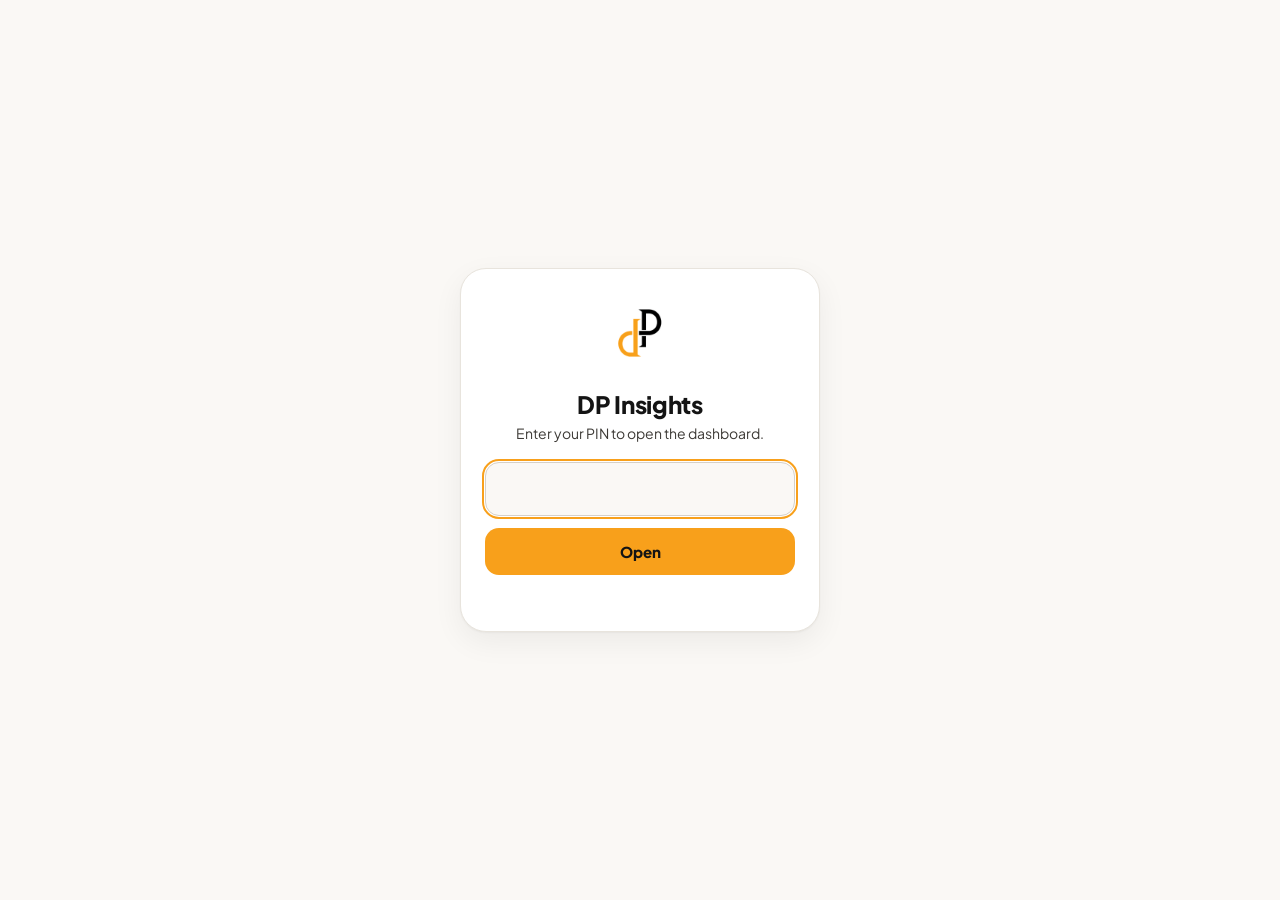
==== commit f8541530: "Add files via upload" ====
--- a/index.html
+++ b/index.html
@@ -1,356 +1,578 @@
 <!DOCTYPE html>
-<html><head><meta charset="utf-8"><meta name="viewport" content="width=device-width, initial-scale=1">
+<html><head><meta charset="utf-8"><meta name="viewport" content="width=device-width, initial-scale=1, viewport-fit=cover">
 <title>DP Insights</title>
-<meta name="app-version" content="2.6">
-<meta name="theme-color" content="#6b2d8f">
+<meta name="app-version" content="3.2">
+<meta name="theme-color" content="#FAF8F5">
+<script>try{var t=localStorage.getItem('dp-theme');if(t!=='light'&&t!=='dark')t=window.matchMedia&&matchMedia('(prefers-color-scheme: dark)').matches?'dark':'light';document.documentElement.setAttribute('data-theme',t);document.querySelector('meta[name="theme-color"]').setAttribute('content',t==='dark'?'#0B0B0C':'#FAF8F5')}catch(e){}</script>
 <meta name="mobile-web-app-capable" content="yes">
 <meta name="apple-mobile-web-app-capable" content="yes">
 <meta name="apple-mobile-web-app-title" content="DP Insights">
 <link rel="manifest" href="manifest.webmanifest">
 <link rel="icon" type="image/png" href="favicon.png">
 <link rel="apple-touch-icon" href="apple-touch-icon.png">
-<link rel="stylesheet" href="https://fonts.googleapis.com/css2?family=Bricolage+Grotesque:opsz,wght@12..96,600;12..96,700&family=IBM+Plex+Sans:wght@400;500;600&family=IBM+Plex+Mono:wght@400;500&display=swap">
+<link rel="stylesheet" href="https://fonts.googleapis.com/css2?family=Plus+Jakarta+Sans:wght@400;500;600;700;800&display=swap">
 <style>
+/* ============ DP Insights 3.0 · black + orange (from the dP logo) ============ */
 :root{
   color-scheme:light;
-  --bg:#f4f3f7; --surface:#ffffff; --surface-2:#efedf3; --ink:#15151a; --ink-2:#55545c; --muted:#8a8891;
-  --line:#e6e4ec; --axis:#c9c6d1; --accent:#6b2d8f; --accent-soft:#efe6f5; --accent-ink:#ffffff;
-  --fb:#2a78d6; --ig:#eb6834; --ads:#1baf7a; --yt:#d4271f; --yt2:#1f8a8a; --good:#0a7a0a; --bad:#c23434; --warn:#b07400;
-  --seq-0:#eef4fc; --seq-1:#cde2fb; --seq-2:#9ec5f4; --seq-3:#5598e7; --seq-4:#256abf; --seq-5:#104281;
-  --shadow:0 1px 2px rgba(20,20,30,.05),0 4px 16px rgba(20,20,30,.04);
-  --display:"Bricolage Grotesque",ui-sans-serif,system-ui,sans-serif;
-  --body:"IBM Plex Sans",system-ui,-apple-system,"Segoe UI",sans-serif;
-  --mono:"IBM Plex Mono",ui-monospace,SFMono-Regular,Menlo,monospace;
+  --bg:#FAF8F5; --surface:#FFFFFF; --surface-2:#F2EFEA; --ink:#141414; --ink-2:#3D3A36; --muted:#68635C;
+  --line:#E8E4DD; --axis:#D6D0C7; --accent:#F8A01B; --accent-soft:#FDF0DA; --accent-ink:#141414; --accent-text:#8F5300;
+  --hero:#141414; --hero-ink:#FFFFFF; --hero-muted:#B8B2A9; --hero-line:#2E2C29; --hero-border:#141414; --hero-bar:#66625C; --hero-best:#B07A2A;
+  --chart-good:#6EE7A0; --chart-bad:#FF9C8F;
+  --good:#17734A; --good-soft:#E2F2E9; --bad:#B8352A; --bad-soft:#FBE8E5; --warn:#835300; --warn-soft:#FFF1D6;
+  --fb:#1565D8; --ig:#C92A72; --ads:#0B7F62; --yt:#C4221A; --yt2:#0F7A7A; --web:#5B4BC4;
+  --seq-0:#F6EFE4; --seq-1:#F3DDB8; --seq-2:#F2C27A; --seq-3:#F8A01B; --seq-4:#C77A08; --seq-5:#7A4A00;
+  --shadow:0 1px 2px rgba(20,20,20,.04),0 10px 30px rgba(20,20,20,.06);
+  --nav:rgba(255,255,255,.92); --glow:rgba(248,160,27,.40);
+  --display:"Plus Jakarta Sans",system-ui,-apple-system,"Segoe UI",sans-serif;
+  --body:"Plus Jakarta Sans",system-ui,-apple-system,"Segoe UI",sans-serif;
+  --mono:"Plus Jakarta Sans",ui-monospace,SFMono-Regular,Menlo,monospace;
+  --r-card:22px; --r-btn:14px;
 }
 @media (prefers-color-scheme:dark){:root:not([data-theme="light"]){
   color-scheme:dark;
-  --bg:#111114; --surface:#1a1a1e; --surface-2:#232328; --ink:#f4f3f6; --ink-2:#c2c0c9; --muted:#8e8c96;
-  --line:#2c2c32; --axis:#3d3d44; --accent:#b98ad8; --accent-soft:#2d2236; --accent-ink:#15151a;
-  --fb:#3987e5; --ig:#d95926; --ads:#199e70; --yt:#f0524a; --yt2:#3cbcbc; --good:#3cc23c; --bad:#e66767; --warn:#e0a31a;
-  --seq-0:#1d2230; --seq-1:#1a3456; --seq-2:#184f95; --seq-3:#256abf; --seq-4:#3987e5; --seq-5:#86b6ef;
-  --shadow:none;
+  --bg:#0B0B0C; --surface:#161618; --surface-2:#222225; --ink:#F5F3EF; --ink-2:#D2CDC5; --muted:#A39D94;
+  --line:#2A2A2E; --axis:#3D3D42; --accent-soft:#2B2214; --accent-text:#FFB547;
+  --hero:#000000; --hero-muted:#ADA79E; --hero-line:#2A2A2E; --hero-border:#2E2E33;
+  --good:#5BD08A; --good-soft:#11291B; --bad:#FF8A7A; --bad-soft:#2E1714; --warn:#F0B44C; --warn-soft:#2A2213;
+  --seq-0:#1E1A14; --seq-1:#3A2C14; --seq-2:#6A4A14; --seq-3:#A86C10; --seq-4:#F8A01B; --seq-5:#FFD08A;
+  --shadow:none; --nav:rgba(22,22,24,.94); --glow:rgba(248,160,27,.45);
 }}
 :root[data-theme="dark"]{
   color-scheme:dark;
-  --bg:#111114; --surface:#1a1a1e; --surface-2:#232328; --ink:#f4f3f6; --ink-2:#c2c0c9; --muted:#8e8c96;
-  --line:#2c2c32; --axis:#3d3d44; --accent:#b98ad8; --accent-soft:#2d2236; --accent-ink:#15151a;
-  --fb:#3987e5; --ig:#d95926; --ads:#199e70; --yt:#f0524a; --yt2:#3cbcbc; --good:#3cc23c; --bad:#e66767; --warn:#e0a31a;
-  --seq-0:#1d2230; --seq-1:#1a3456; --seq-2:#184f95; --seq-3:#256abf; --seq-4:#3987e5; --seq-5:#86b6ef;
-  --shadow:none;
+  --bg:#0B0B0C; --surface:#161618; --surface-2:#222225; --ink:#F5F3EF; --ink-2:#D2CDC5; --muted:#A39D94;
+  --line:#2A2A2E; --axis:#3D3D42; --accent-soft:#2B2214; --accent-text:#FFB547;
+  --hero:#000000; --hero-muted:#ADA79E; --hero-line:#2A2A2E; --hero-border:#2E2E33;
+  --good:#5BD08A; --good-soft:#11291B; --bad:#FF8A7A; --bad-soft:#2E1714; --warn:#F0B44C; --warn-soft:#2A2213;
+  --seq-0:#1E1A14; --seq-1:#3A2C14; --seq-2:#6A4A14; --seq-3:#A86C10; --seq-4:#F8A01B; --seq-5:#FFD08A;
+  --shadow:none; --nav:rgba(22,22,24,.94); --glow:rgba(248,160,27,.45);
 }
 *{box-sizing:border-box}
-body{background:var(--bg);color:var(--ink);font:14px/1.5 var(--body);padding-inline:16px;padding-block:0 48px}
+html{-webkit-text-size-adjust:100%}
+body{margin:0;background:var(--bg);color:var(--ink);font:15px/1.5 var(--body);font-feature-settings:"tnum" 1;padding-inline:16px;padding-block:0 48px;transition:background .3s,color .3s}
 .wrap{max-width:1240px;margin:0 auto}
-h1,h2,h3{font-family:var(--display);text-wrap:balance;margin:0;letter-spacing:-.01em}
+h1,h2,h3{font-family:var(--display);text-wrap:balance;margin:0;letter-spacing:-.015em;font-weight:800}
+a{color:var(--accent-text)}
 button{font:inherit;color:inherit;cursor:pointer}
-button:focus-visible,[tabindex]:focus-visible{outline:2px solid var(--accent);outline-offset:2px}
-
-/* header */
-.top{display:flex;flex-wrap:wrap;align-items:center;justify-content:space-between;gap:16px;padding-block:22px 16px}
-.brand{display:flex;align-items:center;gap:12px}
-.mark{width:40px;height:40px;border-radius:10px;background:var(--accent);color:var(--accent-ink);display:grid;place-items:center;font:700 17px var(--display)}
-.brand h1{font-size:22px;line-height:1.1}
-.brand p{margin:0;color:var(--ink-2);font-size:13px}
-.conns{display:flex;flex-wrap:wrap;gap:8px}
+button:focus-visible,a:focus-visible,[tabindex]:focus-visible,select:focus-visible,input:focus-visible{outline:2px solid var(--accent);outline-offset:2px}
+.sub{color:var(--muted)}
+
+/* ---------- header ---------- */
+.top{display:flex;align-items:center;justify-content:space-between;gap:12px;padding-block:18px 10px}
+.brand{display:flex;align-items:center;gap:12px;min-width:0}
+.mark{width:42px;height:42px;border-radius:13px;background:#FFFFFF;display:grid;place-items:center;flex:none;box-shadow:inset 0 0 0 1px var(--line);overflow:hidden}
+.mark img,.mark svg{width:34px;height:34px;object-fit:contain}
+.mark.logo{padding:4px;object-fit:contain}
+.brand h1{font-size:19px;line-height:1.15;font-weight:800}
+.brand p{margin:0;color:var(--muted);font-size:12.5px}
+.topacts{display:flex;align-items:center;gap:8px;flex:none}
+.themebtn,.iconbtn{height:44px;min-width:44px;padding:0 12px;border-radius:var(--r-btn);border:1px solid var(--line);background:var(--surface);color:var(--ink);display:inline-flex;align-items:center;justify-content:center;gap:6px;font:700 13px var(--body);white-space:nowrap}
+.themebtn svg{flex:none}
+.conns{display:none}
 .conn{display:inline-flex;align-items:center;gap:7px;padding:5px 10px;border:1px solid var(--line);border-radius:999px;background:var(--surface);font-size:12.5px;color:var(--ink-2)}
 .dot{width:8px;height:8px;border-radius:50%}
-.sample-note{display:flex;gap:10px;align-items:flex-start;background:var(--accent-soft);border-radius:10px;padding:10px 14px;font-size:13px;color:var(--ink);margin-bottom:16px}
-.sample-note b{font-weight:600}
-
-/* controls */
-.bar{display:flex;flex-wrap:wrap;gap:12px;align-items:center;justify-content:space-between;margin-bottom:18px;position:sticky;top:env(safe-area-inset-top,0px);z-index:5;background:var(--bg);padding-block:8px;border-bottom:1px solid var(--line)}
-.tabs{display:flex;gap:2px;overflow-x:auto;scrollbar-width:none}
-.tab{border:0;background:none;padding:8px 12px;border-radius:8px;color:var(--ink-2);font-weight:500;white-space:nowrap}
+.sample-note{display:flex;gap:8px;align-items:center;font-size:12.5px;color:var(--muted);margin:0 0 6px}
+.sample-note b{font-weight:700;color:var(--ink-2)}
+.live-dot{width:8px;height:8px;border-radius:50%;background:#22C55E;box-shadow:0 0 0 3px rgba(34,197,94,.18);flex:none}
+
+/* ---------- controls ---------- */
+.bar{display:flex;flex-wrap:wrap;gap:12px;align-items:center;justify-content:space-between;margin-bottom:16px;position:sticky;top:env(safe-area-inset-top,0px);z-index:5;background:var(--bg);padding-block:8px}
+.tabs{display:flex;gap:4px;overflow-x:auto;scrollbar-width:none}
+.tabs::-webkit-scrollbar{display:none}
+.tab{border:0;background:none;padding:9px 14px;border-radius:12px;color:var(--ink-2);font-weight:600;white-space:nowrap;min-height:40px}
 .tab:hover{background:var(--surface-2)}
 .tab[aria-selected="true"]{background:var(--ink);color:var(--bg)}
-.seg{display:inline-flex;border:1px solid var(--line);border-radius:9px;background:var(--surface);padding:2px}
-.seg button{border:0;background:none;padding:5px 11px;border-radius:7px;font-size:13px;color:var(--ink-2)}
-.seg button[aria-pressed="true"]{background:var(--accent);color:var(--accent-ink);font-weight:600}
-.range-label{font-size:12.5px;color:var(--muted);font-family:var(--mono)}
-
-/* layout */
-.grid{display:grid;gap:16px}
+.seg{display:inline-flex;border-radius:15px;background:var(--surface-2);padding:4px;gap:2px}
+.seg button{border:0;background:none;padding:0 14px;min-height:36px;border-radius:11px;font-size:13px;font-weight:600;color:var(--muted)}
+.seg button[aria-pressed="true"]{background:var(--surface);color:var(--ink);font-weight:800;box-shadow:0 1px 3px rgba(0,0,0,.10)}
+.range-label{font-size:12.5px;color:var(--muted)}
+
+/* ---------- layout primitives ---------- */
+.grid{display:grid;gap:14px}
 .kpis{grid-template-columns:repeat(auto-fit,minmax(180px,1fr))}
-.kpis.k4{grid-template-columns:repeat(auto-fit,minmax(min(100%,250px),1fr))}
-.two{grid-template-columns:repeat(auto-fit,minmax(min(100%,460px),1fr))}
-.panel{background:var(--surface);border:1px solid var(--line);border-radius:12px;padding:16px 18px;min-width:0}
-.panel h2{font-size:16px;margin-bottom:2px}
-.panel .sub{color:var(--muted);font-size:12.5px;margin:0 0 12px}
-.section-title{font:600 12px var(--body);letter-spacing:.08em;text-transform:uppercase;color:var(--muted);margin:26px 0 10px}
-.kpi{background:var(--surface);border:1px solid var(--line);border-radius:12px;padding:14px 16px 10px;display:flex;flex-direction:column;gap:2px}
-.kpi .lbl{font-size:12.5px;color:var(--ink-2);display:flex;align-items:center;gap:6px}
-.kpi .val{font:700 26px/1.15 var(--display);letter-spacing:-.01em}
-.kpi .delta{font-size:12.5px;font-weight:500}
+.kpis.k4{grid-template-columns:repeat(auto-fit,minmax(min(100%,230px),1fr))}
+.two{grid-template-columns:repeat(auto-fit,minmax(min(100%,440px),1fr))}
+.panel{background:var(--surface);border:1px solid var(--line);border-radius:var(--r-card);padding:18px 20px;min-width:0;box-shadow:var(--shadow)}
+.panel h2{font-size:17px;margin-bottom:2px}
+.panel .sub{color:var(--muted);font-size:13px;margin:0 0 12px}
+.section-title{font:800 18px var(--display);letter-spacing:-.01em;color:var(--ink);margin:28px 0 12px}
+.kpi{background:var(--surface);border:1px solid var(--line);border-radius:20px;padding:16px 16px 12px;display:flex;flex-direction:column;gap:4px;box-shadow:var(--shadow);min-width:0}
+.kpi .lbl{font-size:12.5px;color:var(--muted);font-weight:700;display:flex;align-items:center;gap:6px}
+.kpi .lbl .sw{display:none}
+.kpi .val{font:800 26px/1.15 var(--display);letter-spacing:-.02em}
+.kpi .delta{font-size:12.5px;font-weight:700}
+.kpi svg{margin-top:6px}
+.delta.up,.delta.down{align-self:flex-start;padding:3px 9px;border-radius:999px}
+.delta.up{background:var(--good-soft)} .delta.down{background:var(--bad-soft)}
 .up{color:var(--good)} .down{color:var(--bad)} .flat{color:var(--muted)}
-.kpi svg{margin-top:6px}
 .legend{display:flex;flex-wrap:wrap;gap:14px;font-size:12.5px;color:var(--ink-2);margin-bottom:6px}
 .legend span{display:inline-flex;align-items:center;gap:6px}
 .sw{width:10px;height:10px;border-radius:3px;display:inline-block}
 .chart{position:relative;width:100%}
 .chart svg{display:block;width:100%;height:auto;overflow:visible}
-.chart text{font:11px var(--mono);fill:var(--muted)}
-.tip{position:absolute;pointer-events:none;background:var(--ink);color:var(--bg);border-radius:8px;padding:7px 10px;font-size:12px;line-height:1.45;white-space:nowrap;box-shadow:0 4px 18px rgba(0,0,0,.18);transform:translate(-50%,calc(-100% - 10px));z-index:3}
-.tip b{font-weight:600}
+.chart text{font:600 11px var(--body);fill:var(--muted)}
+.tip{position:absolute;pointer-events:none;background:var(--ink);color:var(--bg);border-radius:10px;padding:8px 11px;font-size:12px;line-height:1.45;white-space:nowrap;box-shadow:0 6px 20px rgba(0,0,0,.2);transform:translate(-50%,calc(-100% - 10px));z-index:3}
+.tip b{font-weight:800}
 .tip .row{display:flex;align-items:center;gap:6px}
 
-/* tables */
+/* ---------- tables ---------- */
 .tbl-wrap{overflow-x:auto;margin-inline:-4px}
-table{border-collapse:collapse;width:100%;font-size:13px}
-th,td{padding:9px 10px;text-align:right;border-bottom:1px solid var(--line);white-space:nowrap}
+table{border-collapse:collapse;width:100%;font-size:13.5px}
+th,td{padding:11px 10px;text-align:right;border-bottom:1px solid var(--line);white-space:nowrap}
 th:first-child,td:first-child{text-align:left}
-th{font-weight:600;color:var(--muted);font-size:11.5px;letter-spacing:.05em;text-transform:uppercase;cursor:pointer;user-select:none}
-th[aria-sort] ::after{content:""}
+th{font-weight:700;color:var(--muted);font-size:12px;cursor:pointer;user-select:none}
 th[aria-sort="descending"]::after{content:" ↓"} th[aria-sort="ascending"]::after{content:" ↑"}
 td{font-variant-numeric:tabular-nums}
 tr:hover td{background:var(--surface-2)}
 .post-title{white-space:normal;min-width:240px;max-width:360px}
-.pill{display:inline-block;padding:1px 8px;border-radius:999px;font-size:11.5px;font-weight:500;border:1px solid var(--line);color:var(--ink-2)}
-.status{display:inline-flex;align-items:center;gap:5px;font-size:12px;font-weight:500}
-.status::before{content:"";width:7px;height:7px;border-radius:50%;background:currentColor}
+.pill{display:inline-block;padding:3px 10px;border-radius:999px;font-size:12px;font-weight:700;background:var(--surface-2);color:var(--ink-2)}
+.status{display:inline-flex;align-items:center;gap:6px;font-size:12.5px;font-weight:700}
+.status::before{content:"";width:8px;height:8px;border-radius:50%;background:currentColor}
 .s-good{color:var(--good)} .s-warn{color:var(--warn)} .s-bad{color:var(--bad)}
 
-/* audience */
-.hbars{display:flex;flex-direction:column;gap:8px}
-.hb{display:grid;grid-template-columns:92px 1fr 56px;gap:10px;align-items:center;font-size:13px}
-.hb .track{height:10px;background:var(--surface-2);border-radius:5px;overflow:hidden;display:flex;gap:2px}
-.hb .fill{height:100%;border-radius:0 5px 5px 0}
-.hb .n{text-align:right;font-variant-numeric:tabular-nums;color:var(--ink-2)}
-.heat{display:grid;grid-template-columns:36px repeat(24,1fr);gap:2px;font:10.5px var(--mono);color:var(--muted);min-width:520px}
-.heat .c{height:20px;border-radius:3px}
+/* ---------- horizontal bars, heatmap ---------- */
+.hbars{display:flex;flex-direction:column;gap:10px}
+.hb{display:grid;grid-template-columns:96px 1fr 56px;gap:10px;align-items:center;font-size:13.5px}
+.hb .track{height:12px;background:var(--surface-2);border-radius:6px;overflow:hidden;display:flex;gap:2px}
+.hb .fill{height:100%;border-radius:0 6px 6px 0}
+.hb .n{text-align:right;font-variant-numeric:tabular-nums;color:var(--ink-2);font-weight:700}
+.heat{display:grid;grid-template-columns:36px repeat(24,1fr);gap:2px;font:600 10.5px var(--body);color:var(--muted);min-width:520px}
+.heat .c{height:20px;border-radius:4px}
 .heat .h{text-align:center}
-.scale{display:flex;align-items:center;gap:6px;font-size:11.5px;color:var(--muted);margin-top:10px}
+.scale{display:flex;align-items:center;gap:6px;font-size:12px;color:var(--muted);margin-top:10px}
 .scale i{width:18px;height:10px;border-radius:2px;display:inline-block}
 
-/* insights */
-.insights{display:flex;flex-direction:column;gap:10px;margin:0;padding:0;list-style:none}
-.insights li{display:grid;grid-template-columns:22px 1fr;gap:8px;font-size:13.5px;color:var(--ink)}
-.insights .ic{width:22px;height:22px;border-radius:6px;display:grid;place-items:center;font-size:12px;font-weight:700}
-.ic.g{background:color-mix(in srgb,var(--good) 16%,transparent);color:var(--good)}
-.ic.w{background:color-mix(in srgb,var(--warn) 18%,transparent);color:var(--warn)}
-.ic.i{background:var(--accent-soft);color:var(--accent)}
-
-/* setup */
+/* ---------- insights ---------- */
+.insights{display:flex;flex-direction:column;gap:14px;margin:0;padding:0;list-style:none}
+.insights li{display:grid;grid-template-columns:32px 1fr;gap:12px;font-size:14px;line-height:1.5;color:var(--ink-2);align-items:start}
+.insights li b{color:var(--ink)}
+.insights .ic{width:32px;height:32px;border-radius:10px;display:grid;place-items:center;font-size:14px;font-weight:800}
+.ic.g{background:var(--good-soft);color:var(--good)}
+.ic.w{background:var(--warn-soft);color:var(--warn)}
+.ic.i{background:var(--accent-soft);color:var(--accent-text)}
+
+/* ---------- setup steps ---------- */
 .steps{counter-reset:s;display:flex;flex-direction:column;gap:12px;margin:0;padding:0;list-style:none}
 .steps li{counter-increment:s;display:grid;grid-template-columns:30px 1fr;gap:12px}
-.steps li::before{content:counter(s);width:28px;height:28px;border-radius:50%;border:1.5px solid var(--accent);color:var(--accent);display:grid;place-items:center;font:600 13px var(--display)}
+.steps li::before{content:counter(s);width:28px;height:28px;border-radius:50%;background:var(--accent);color:var(--accent-ink);display:grid;place-items:center;font:800 13px var(--display)}
+ol.steps{margin:8px 0 0;padding-left:0;line-height:1.6}
 .steps h3{font-size:14.5px;margin:3px 0 2px}
 .steps p{margin:0;color:var(--ink-2);font-size:13px;max-width:70ch}
 code{font:12px var(--mono);background:var(--surface-2);padding:1px 5px;border-radius:4px;word-break:break-word}
-.map td:first-child{white-space:normal}
-.map td{text-align:left}
 .footer{margin-top:30px;color:var(--muted);font-size:12px}
-@media (max-width:560px){.kpi .val{font-size:22px}.hb{grid-template-columns:78px 1fr 48px}}
-@media (prefers-reduced-motion:reduce){*{transition:none!important}}
-
+@media (prefers-reduced-motion:reduce){*{transition:none!important;animation:none!important}}
+
+/* ---------- post cards ---------- */
 .pt{display:flex;align-items:center;gap:10px}
 .th{display:block;width:100%;aspect-ratio:1/1;object-fit:cover;background:var(--surface-2);max-width:100%}
-.th-sm{width:44px;height:44px;flex:none;border-radius:6px;aspect-ratio:auto}
-.th-ph{display:grid;place-items:center;color:var(--muted);font:600 14px var(--display)}
-.cards{display:grid;grid-template-columns:repeat(auto-fill,minmax(min(100%,220px),1fr));gap:16px}
-.pcard{display:flex;flex-direction:column;background:var(--surface);border:1px solid var(--line);border-radius:12px;overflow:hidden;color:inherit;text-decoration:none;transition:transform .15s,box-shadow .15s}
-.pcard:hover{transform:translateY(-2px);box-shadow:0 6px 20px rgba(0,0,0,.08)}
+.th-sm{width:44px;height:44px;flex:none;border-radius:10px;aspect-ratio:auto}
+.th-ph{display:grid;place-items:center;color:var(--muted);font:800 15px var(--display)}
+.cards{display:grid;grid-template-columns:repeat(auto-fill,minmax(min(100%,220px),1fr));gap:14px}
+.pcard{display:flex;flex-direction:column;background:var(--surface);border:1px solid var(--line);border-radius:20px;overflow:hidden;color:inherit;text-decoration:none;transition:transform .15s,box-shadow .15s;box-shadow:var(--shadow)}
+.pcard:hover{transform:translateY(-2px)}
 .pc-img{position:relative}
-.pc-badge{position:absolute;top:8px;left:8px;color:#fff;font-size:11px;font-weight:600;padding:2px 8px;border-radius:999px}
-.pc-body{padding:10px 12px 12px;display:flex;flex-direction:column;gap:6px}
-.pc-text{margin:0;font-size:13px;line-height:1.4;display:-webkit-box;-webkit-line-clamp:2;-webkit-box-orient:vertical;overflow:hidden}
-.pc-stats{display:flex;gap:10px;flex-wrap:wrap;font-size:12px;color:var(--ink-2)}
-.pc-stats b{color:var(--ink);font-weight:600}
-.pc-date{margin:0;font-size:11.5px;color:var(--muted)}
-
-/* ---- Meta Ads insights + actions ---- */
+.pc-badge{position:absolute;top:10px;left:10px;color:#fff;font-size:11.5px;font-weight:800;padding:3px 9px;border-radius:999px}
+.pc-body{padding:12px 14px 14px;display:flex;flex-direction:column;gap:6px}
+.pc-text{margin:0;font-size:13.5px;line-height:1.45;display:-webkit-box;-webkit-line-clamp:2;-webkit-box-orient:vertical;overflow:hidden}
+.pc-stats{display:flex;gap:10px;flex-wrap:wrap;font-size:12.5px;color:var(--muted)}
+.pc-stats b{color:var(--ink);font-weight:800}
+.pc-date{margin:0;font-size:12px;color:var(--muted)}
+.pc-link{color:inherit;text-decoration:none;display:flex;flex-direction:column}
+.pc-foot{padding:0 14px 14px;margin-top:auto}
+
+/* ---------- buttons ---------- */
+.abtn{font:700 13px var(--body);border-radius:12px;padding:10px 14px;min-height:40px;cursor:pointer;border:1px solid transparent;text-decoration:none;display:inline-flex;align-items:center;justify-content:center;gap:6px;line-height:1.2}
+.abtn.sm{padding:6px 11px;min-height:34px;font-size:12.5px}
+.a-good{background:var(--accent);color:var(--accent-ink)}
+.a-bad{background:var(--bad);color:#FFFFFF}
+:root[data-theme="dark"] .a-bad{color:#141414}
+.a-ghost{background:var(--surface);color:var(--ink);border-color:var(--axis)} .a-ghost:hover{border-color:var(--ink-2)}
+.abtn:disabled{opacity:.6;cursor:default}
+.bud{display:flex;align-items:center;gap:6px;white-space:nowrap}
+.note{font-size:13.5px;color:var(--ink-2);background:var(--accent-soft);border-radius:14px;padding:12px 14px;margin:12px 0 0}
+
+/* ---------- Meta Ads ---------- */
 .ins3{grid-template-columns:repeat(auto-fit,minmax(min(100%,300px),1fr))}
 .ins h2{margin-bottom:10px}
-.ins-good{border-top:3px solid var(--good)} .ins-bad{border-top:3px solid var(--bad)} .ins-next{border-top:3px solid var(--accent)}
-.ins-item{padding:10px 0;border-top:1px solid var(--line)} .ins-item:first-of-type{border-top:0;padding-top:0}
-.ins-item b{font-size:14px} .ins-item p{margin:4px 0 0;font-size:13px;line-height:1.45;color:var(--ink-2)}
-.ins-acts{display:flex;flex-wrap:wrap;gap:6px;margin-top:8px}
-.abtn{font:600 12.5px var(--body);border-radius:8px;padding:7px 12px;cursor:pointer;border:1px solid transparent;text-decoration:none;display:inline-flex;align-items:center;gap:4px;line-height:1.2}
-.abtn.sm{padding:4px 9px;font-size:12px}
-.a-good{background:var(--accent);color:var(--accent-ink)} .a-bad{background:var(--bad);color:#fff}
-.a-ghost{background:var(--surface);color:var(--ink);border-color:var(--line)} .a-ghost:hover{border-color:var(--axis)}
-.abtn:disabled{opacity:.6;cursor:default}
-.bud{display:flex;align-items:center;gap:6px;white-space:nowrap}
-.note{font-size:13px;color:var(--ink-2);background:var(--accent-soft);border-radius:10px;padding:10px 12px;margin:12px 0 0}
+.ins-good{box-shadow:inset 0 4px 0 var(--good),var(--shadow)} .ins-bad{box-shadow:inset 0 4px 0 var(--bad),var(--shadow)} .ins-next{box-shadow:inset 0 4px 0 var(--accent),var(--shadow)}
+.ins-item{padding:12px 0;border-top:1px solid var(--line)} .ins-item:first-of-type{border-top:0;padding-top:0}
+.ins-item b{font-size:14.5px} .ins-item p{margin:4px 0 0;font-size:13.5px;line-height:1.5;color:var(--ink-2)}
+.ins-acts{display:flex;flex-wrap:wrap;gap:8px;margin-top:10px}
 .adcards .pc-img{aspect-ratio:1/1;overflow:hidden;background:var(--surface-2)}
-.adcard .ad-name{font-size:13.5px}
-.ad-why{margin:0;font-size:12px;color:var(--ink-2);font-style:italic}
-.tag{position:absolute;top:8px;right:8px;font-size:11px;font-weight:700;padding:2px 9px;border-radius:999px;color:#fff}
-.t-win{background:var(--good)} .t-bad{background:var(--bad)} .t-warn{background:var(--warn)} .t-watch{background:#6b6a73} .t-ok{background:var(--fb)}
-.pc-link{color:inherit;text-decoration:none;display:flex;flex-direction:column}
-.pc-foot{padding:0 12px 12px;margin-top:auto}
-.alog{list-style:none;margin:0;padding:0;font-size:13px} .alog li{padding:8px 0;border-top:1px solid var(--line)} .alog li:first-child{border-top:0}
-dialog#actDlg{border:0;border-radius:16px;padding:0;background:var(--surface);color:var(--ink);width:min(92vw,440px);box-shadow:0 20px 60px rgba(0,0,0,.25)}
-dialog#actDlg::backdrop{background:rgba(10,10,20,.45)}
-.dlg{padding:20px 20px 16px;display:flex;flex-direction:column;gap:8px}
-.dlg h2{font:700 19px var(--display);margin:0 0 4px} .dlg p{margin:0}
-.fld{display:flex;flex-direction:column;gap:4px;font-size:12.5px;color:var(--ink-2);font-weight:500}
-.fld input,.fld select{font:500 15px var(--body);padding:9px 10px;border:1px solid var(--axis);border-radius:9px;background:var(--bg);color:var(--ink)}
+.adcard .ad-name{font-size:14px}
+.ad-why{margin:0;font-size:12.5px;color:var(--ink-2)}
+.tag{position:absolute;top:10px;right:10px;font-size:11.5px;font-weight:800;padding:3px 10px;border-radius:999px;color:#fff}
+.t-win{background:#17734A} .t-bad{background:#B8352A} .t-warn{background:#835300} .t-watch{background:#57534E} .t-ok{background:#1565D8}
+.alog{list-style:none;margin:0;padding:0;font-size:13.5px} .alog li{padding:10px 0;border-top:1px solid var(--line)} .alog li:first-child{border-top:0}
+
+/* ---------- dialog ---------- */
+dialog#actDlg{border:0;border-radius:24px;padding:0;background:var(--surface);color:var(--ink);width:min(92vw,440px);box-shadow:0 24px 70px rgba(0,0,0,.3)}
+dialog#actDlg::backdrop{background:rgba(10,10,10,.55)}
+.dlg{padding:22px 22px 18px;display:flex;flex-direction:column;gap:10px}
+.dlg h2{font:800 20px var(--display);margin:0 0 4px} .dlg p{margin:0}
+.fld{display:flex;flex-direction:column;gap:5px;font-size:13px;color:var(--ink-2);font-weight:700}
+.fld input,.fld select{font:600 15px var(--body);padding:11px 12px;border:1px solid var(--axis);border-radius:12px;background:var(--bg);color:var(--ink);min-height:46px}
 .fld[hidden]{display:none}
 .fld2{display:grid;grid-template-columns:1fr 1fr;gap:10px}
 .dlg-acts{display:flex;justify-content:flex-end;gap:8px;margin-top:8px}
-.dlg .err{color:var(--bad);font-size:13px} .dlg .ok{color:var(--good);font-size:13.5px;font-weight:600}
-.boost-img{width:100%;max-height:180px;object-fit:cover;border-radius:10px;margin-top:6px}
-@media (max-width:640px){
-  .kpis.k4{grid-template-columns:1fr 1fr;gap:10px}
-  .kpis.k4 .kpi{padding:12px}
-  .kpis.k4 .val{font-size:21px}
-  .kpis.k4 .delta{font-size:11.5px}
-  .ins-acts .abtn{padding:8px 12px}
-}
+.dlg .err{color:var(--bad);font-size:13.5px} .dlg .ok{color:var(--good);font-size:14px;font-weight:700}
+.boost-img{width:100%;max-height:180px;object-fit:cover;border-radius:14px;margin-top:6px}
+
 /* ---------- YouTube ---------- */
 .ytbar{display:flex;flex-wrap:wrap;align-items:center;gap:10px 16px;margin-bottom:12px}
 .ytbar .seg{flex-wrap:wrap}
 .ytchs{display:flex;flex-wrap:wrap;gap:10px;margin-bottom:12px}
-.ytch{display:flex;align-items:center;gap:10px;background:var(--surface);border:1px solid var(--line);border-radius:12px;padding:8px 14px 8px 8px;color:inherit;text-decoration:none;min-width:0}
+.ytch{display:flex;align-items:center;gap:10px;background:var(--surface);border:1px solid var(--line);border-radius:16px;padding:8px 14px 8px 8px;color:inherit;text-decoration:none;min-width:0}
 .ytch img{width:40px;height:40px;border-radius:50%;flex:none}
 .ytch>span{display:flex;flex-direction:column;min-width:0}
 .ytch .sub{margin:0}
 .ytcards .pc-img{aspect-ratio:16/9;overflow:hidden;background:var(--surface-2)}
 .ytcards .pc-img .th{width:100%;height:100%;object-fit:cover}
+
 /* ---------- Scripts ---------- */
-.splan{grid-template-columns:repeat(auto-fit,minmax(min(100%,230px),1fr))}
+.splan{grid-template-columns:repeat(auto-fit,minmax(min(100%,220px),1fr))}
+.ybar{display:flex;flex-wrap:wrap;gap:10px}
+.ybar .seg{flex-wrap:wrap}
 .scards{display:grid;gap:14px;margin-top:14px;grid-template-columns:repeat(auto-fill,minmax(min(100%,420px),1fr))}
-.scard{background:var(--surface);border:1px solid var(--line);border-radius:14px;padding:14px 16px;display:flex;flex-direction:column;gap:6px}
+.scard{background:var(--surface);border:1px solid var(--line);border-radius:var(--r-card);padding:16px 18px;display:flex;flex-direction:column;gap:8px;box-shadow:var(--shadow)}
 .sc-top{display:flex;flex-wrap:wrap;align-items:center;gap:8px}
-.sc-no{font-family:var(--mono);font-weight:700;color:var(--ink-2)}
-.sc-type{color:#fff;font-size:12px;font-weight:700;padding:2px 10px;border-radius:999px}
-.sc-st{margin-left:auto;border:1px solid var(--line);border-radius:8px;padding:4px 6px;background:var(--surface);color:var(--ink);font:inherit;font-size:13px}
-.scard h3{margin:4px 0 0;font-size:16px;line-height:1.35}
-.sc-owner{margin:0;color:var(--muted);font-size:12.5px}
-.scard blockquote{margin:4px 0;padding:8px 12px;border-left:3px solid var(--accent);background:var(--accent-soft);border-radius:0 8px 8px 0;font-weight:600}
-.scard details summary{cursor:pointer;color:var(--accent);font-weight:600;font-size:13.5px;padding:4px 0}
+.sc-no{font-weight:800;color:var(--muted)}
+.sc-type{color:var(--ink);background:var(--surface-2);font-size:12px;font-weight:800;padding:3px 10px;border-radius:999px}
+.sc-st{margin-left:auto;border:1px solid var(--axis);border-radius:10px;padding:6px 8px;min-height:38px;background:var(--surface);color:var(--ink);font:600 13px var(--body)}
+.scard h3{margin:4px 0 0;font-size:17px;line-height:1.35}
+.sc-owner{margin:0;color:var(--muted);font-size:13px}
+.scard blockquote{margin:4px 0;padding:12px 14px;background:var(--surface-2);border-radius:14px;font-weight:600;color:var(--ink-2)}
+.scard details summary{cursor:pointer;color:var(--accent-text);font-weight:700;font-size:14px;padding:6px 0}
 .sc-body p{margin:6px 0}
-.scard dl{margin:10px 0 0;font-size:13px}.scard dt{font-weight:700;margin-top:8px}.scard dd{margin:2px 0 0;color:var(--ink-2)}
-.toast{position:fixed;left:50%;bottom:24px;transform:translateX(-50%);background:var(--ink);color:var(--bg);padding:10px 16px;border-radius:10px;z-index:100;max-width:90vw}
+.scard dl{margin:10px 0 0;font-size:13.5px}.scard dt{font-weight:800;margin-top:8px}.scard dd{margin:2px 0 0;color:var(--ink-2)}
+.toast{position:fixed;left:50%;bottom:110px;transform:translateX(-50%);background:var(--ink);color:var(--bg);padding:12px 18px;border-radius:14px;z-index:100;max-width:90vw;font-weight:600}
+
+/* ---------- Teleprompter (always dark) ---------- */
 .tp{position:fixed;inset:0;z-index:90;background:#000;color:#fff;overflow:hidden}
 .tp-v{position:absolute;inset:0;width:100%;height:100%;object-fit:cover;transform:scaleX(-1)}
 .tp-msg{position:absolute;left:16px;right:16px;top:45%;text-align:center;color:#ddd;font-size:15px}
-.tp-strip{position:absolute;left:0;right:0;top:0;overflow:hidden;background:rgba(0,0,0,.45);padding:14px 18px 0;cursor:pointer;-webkit-mask-image:linear-gradient(#000 80%,transparent);mask-image:linear-gradient(#000 80%,transparent)}
-.tp-text{font-weight:700;line-height:1.35;text-shadow:0 1px 3px rgba(0,0,0,.8);will-change:transform}
+.tp-strip{position:absolute;left:0;right:0;top:0;overflow:hidden;background:rgba(0,0,0,.5);padding:14px 18px 0;cursor:pointer;-webkit-mask-image:linear-gradient(#000 80%,transparent);mask-image:linear-gradient(#000 80%,transparent)}
+.tp-text{font-weight:800;line-height:1.35;text-shadow:0 1px 3px rgba(0,0,0,.8);will-change:transform}
 .tp-text p{margin:0 0 .5em}.tp-end{opacity:.6;text-align:center}
 .tp-count{position:absolute;left:50%;top:50%;transform:translate(-50%,-50%);font-size:96px;font-weight:800;text-shadow:0 2px 12px rgba(0,0,0,.7)}
-.tp-bar{position:absolute;left:0;right:0;bottom:0;display:flex;flex-wrap:wrap;justify-content:center;gap:8px;padding:12px 10px calc(12px + env(safe-area-inset-bottom));background:linear-gradient(transparent,rgba(0,0,0,.7))}
-.tp-bar button{border:0;border-radius:999px;background:rgba(255,255,255,.18);color:#fff;font:inherit;font-weight:700;padding:10px 14px;min-width:44px;backdrop-filter:blur(4px)}
-.tp-bar .tp-main{background:#fff;color:#111}
-.tp-bar .tp-rec.on{background:#e53935}
+.tp-bar{position:absolute;left:0;right:0;bottom:0;display:flex;flex-wrap:wrap;justify-content:center;gap:8px;padding:12px 10px calc(12px + env(safe-area-inset-bottom));background:linear-gradient(transparent,rgba(0,0,0,.75))}
+.tp-bar button{border:0;border-radius:999px;background:rgba(255,255,255,.18);color:#fff;font:inherit;font-weight:800;padding:10px 14px;min-width:44px;min-height:44px;backdrop-filter:blur(4px)}
+.tp-bar .tp-main{background:#F8A01B;color:#141414}
+.tp-bar .tp-rec.on{background:#E53935}
 .tp-bar button:disabled{opacity:.4}
-.tp-save{position:absolute;right:14px;bottom:84px;background:#fff;color:#111;font-weight:700;padding:10px 14px;border-radius:999px;text-decoration:none}
-ol.steps{margin:8px 0 0;padding-left:20px;line-height:1.8}
+.tp-save{position:absolute;right:14px;bottom:84px;background:#fff;color:#111;font-weight:800;padding:10px 14px;border-radius:999px;text-decoration:none}
+
 /* ---------- Competition ---------- */
 .compcards{grid-template-columns:repeat(auto-fill,minmax(min(100%,210px),1fr))}
-@media (max-width:640px){.compcards{grid-template-columns:1fr 1fr;gap:10px}.compcards .pc-body{padding:8px}.compcards .pc-foot{padding:0 8px 8px}.compcards .abtn{font-size:11.5px;padding:6px 8px}}
 .compcards .pc-img{aspect-ratio:4/5;overflow:hidden;background:var(--surface-2)}
 .compcards .pc-img.yt{aspect-ratio:16/9}
 .compcards .pc-img .th{width:100%;height:100%;object-fit:cover}
-.pc-kind{position:absolute;top:8px;right:8px;background:rgba(0,0,0,.6);color:#fff;font-size:11px;font-weight:600;padding:2px 8px;border-radius:999px}
-.pc-who{margin:0;font-size:13px;font-weight:700}.pc-who span{font-weight:400;color:var(--muted)}
+.pc-kind{position:absolute;top:10px;right:10px;background:rgba(0,0,0,.7);color:#fff;font-size:11.5px;font-weight:700;padding:3px 9px;border-radius:999px}
+.pc-who{margin:0;font-size:13.5px;font-weight:800}.pc-who span{font-weight:500;color:var(--muted)}
 .compcards .pc-foot .abtn{width:100%}
 tr.me td{background:var(--accent-soft)}
-td.rs a{display:inline-block;margin-right:10px;white-space:nowrap}
-.clist{margin:6px 0 0;padding-left:18px;display:flex;flex-direction:column;gap:6px;font-size:13.5px}
-
-/* ---------- New look: Home, Channels, bottom bar ---------- */
-:root{--plum:#2e1f34;--plum-2:#3a2b40;--plum-ink:#b9b3c2;--tile:#2b1e30}
-.panel,.kpi{border-radius:18px}
-.hhead{display:flex;align-items:flex-start;justify-content:space-between;gap:12px;margin:4px 0 6px}
-.hello{font:700 26px/1.15 var(--display)}
-.ai-link{display:inline-flex;align-items:center;gap:6px;border:0;background:none;color:#2f6feb;font-weight:600;font-size:14px;padding:10px 4px;min-height:44px}
-.cap{font:600 12px var(--body);letter-spacing:.12em;text-transform:uppercase;color:var(--muted);margin:22px 0 10px}
+td.rs a{display:inline-block;margin-right:10px;white-space:nowrap;font-weight:700}
+.clist{margin:6px 0 0;padding-left:18px;display:flex;flex-direction:column;gap:8px;font-size:14px;color:var(--ink-2)}
+.clist b{color:var(--ink)}
+
+/* ---------- Home ---------- */
+.hhead{display:flex;align-items:flex-end;justify-content:space-between;gap:12px;margin:2px 0 4px;flex-wrap:wrap}
+.hello{font:800 30px/1.1 var(--display);letter-spacing:-.025em}
+.hdate{font-size:13px;font-weight:700;color:var(--muted);margin:0 0 4px}
+.ai-link{display:inline-flex;align-items:center;gap:6px;border:0;background:none;color:var(--accent-text);font-weight:800;font-size:14px;padding:10px 4px;min-height:44px}
+.cap{font:800 18px var(--display);letter-spacing:-.01em;color:var(--ink);margin:28px 0 12px}
 .cap.row{display:flex;justify-content:space-between;align-items:center}
-.linkbtn{border:0;background:none;color:#2f6feb;font:600 13px var(--body);letter-spacing:0;text-transform:none;padding:8px 2px}
-.pbadge{width:24px;height:24px;border-radius:7px;display:inline-flex;align-items:center;justify-content:center;font:700 10px var(--body);color:#fff;flex:none}
-.tiles{display:grid;grid-auto-flow:column;grid-auto-columns:minmax(150px,1fr);gap:10px;overflow-x:auto;scrollbar-width:none;padding-bottom:2px}
-.tiles::-webkit-scrollbar{display:none}
-.tile{border:0;text-align:left;background:var(--tile);color:#fff;border-radius:20px;padding:14px;display:flex;flex-direction:column;gap:4px;min-height:132px}
-.tile:hover{filter:brightness(1.12)}
-.t-h{display:flex;align-items:center;gap:8px;font-weight:600;font-size:14px}
-.t-v{font:800 26px/1.1 var(--display);margin-top:6px}
-.t-l{font-size:12px;color:var(--plum-ink)}
-.t-d{font-size:13px;font-weight:600}
-.tile.add{background:var(--surface);color:var(--ink);border:1.5px dashed var(--axis)}
+.linkbtn{border:0;background:none;color:var(--accent-text);font:800 14px var(--body);padding:10px 2px;min-height:44px}
+.pbadge{width:28px;height:28px;border-radius:9px;display:inline-flex;align-items:center;justify-content:center;font:800 10.5px var(--body);color:#fff;flex:none}
+.pbadge.ig{background:var(--ig)}.pbadge.fb{background:var(--fb)}.pbadge.ads{background:var(--ads)}.pbadge.yt{background:var(--yt)}.pbadge.web{background:var(--web)}
+/* big summary card */
+.hsum{margin-top:16px;background:var(--hero);color:var(--hero-ink);border:1px solid var(--hero-border);border-radius:28px;padding:22px 20px 18px;display:flex;flex-direction:column;gap:14px}
+.hs-top{display:flex;align-items:center;justify-content:space-between;gap:8px;font-size:13px;font-weight:700;color:var(--hero-muted)}
+.hs-live{padding:4px 10px;border-radius:999px;background:var(--hero-line);color:#fff;font-size:12px;font-weight:800}
+.hs-main{display:flex;align-items:flex-end;gap:12px;flex-wrap:wrap}
+.hs-big{font:800 46px/1 var(--display);letter-spacing:-.03em}
+.hs-d{display:flex;flex-direction:column;gap:2px;padding-bottom:4px;font-size:12px;color:var(--hero-muted)}
+.hs-d .up{color:var(--chart-good);font-size:14px;font-weight:800}.hs-d .down{color:var(--chart-bad);font-size:14px;font-weight:800}.hs-d .flat{color:var(--hero-muted)}
+.hs-stats{display:grid;grid-template-columns:repeat(3,minmax(0,1fr));gap:8px;border-top:1px solid var(--hero-line);padding-top:12px}
+.hs-stats span{display:block;font-size:12px;color:var(--hero-muted)}
+.hs-stats b{display:block;font:800 18px var(--display)}
+/* tappable bars (black chart) */
+.bchart{display:flex;flex-direction:column;gap:8px}
+.bc-bars{height:150px;display:flex;align-items:flex-end;padding-top:24px}
+.bc-bars.sm{height:96px;padding-top:20px}
+.bc-b{flex:1 1 0;min-width:0;height:100%;padding:0 3px;border:0;background:none;display:flex;flex-direction:column;align-items:center;justify-content:flex-end;gap:5px;cursor:pointer}
+.bc-b i{display:block;width:100%;max-width:36px;border-radius:8px 8px 3px 3px;background:var(--hero-bar);transition:height .45s cubic-bezier(.2,.8,.2,1),background .25s,box-shadow .25s}
+.bc-b.best i{background:var(--hero-best)}
+.bc-b.on i{background:var(--accent);box-shadow:0 0 18px var(--glow)}
+.bc-b span{font-size:11.5px;font-weight:800;color:var(--accent);white-space:nowrap;visibility:hidden}
+.bc-b.on span{visibility:visible}
+.bc-dense .bc-b{padding:0 1px}.bc-dense .bc-b i{border-radius:4px 4px 2px 2px}
+.bc-lab{display:flex}
+.bc-lab span{flex:1 1 0;min-width:0;text-align:center;font-size:11px;font-weight:600;color:var(--hero-muted);white-space:nowrap}
+.bc-lab span.on{color:#fff;font-weight:800}
+.bc-foot{display:flex;justify-content:space-between;gap:8px;flex-wrap:wrap;font-size:12px;color:var(--hero-muted);border-top:1px solid var(--hero-line);padding-top:10px}
+.bc-foot .g{color:var(--chart-good)}.bc-foot .r{color:var(--chart-bad)}
+.bc-chips{display:flex;gap:6px;overflow-x:auto;scrollbar-width:none}
+.bc-chips::-webkit-scrollbar{display:none}
+.bc-chips button{flex:none;height:36px;padding:0 13px;border-radius:12px;border:1px solid var(--hero-line);background:transparent;color:var(--hero-muted);font:700 13px var(--body);white-space:nowrap}
+.bc-chips button[aria-pressed="true"]{background:var(--accent);border-color:var(--accent);color:var(--accent-ink)}
+.bc-hint{font-size:12px;font-weight:600;color:var(--hero-muted)}
+.dkcard{background:var(--hero);color:var(--hero-ink);border:1px solid var(--hero-border);border-radius:24px;padding:16px 16px 12px}
+/* channel tiles */
+.tiles{display:grid;grid-template-columns:repeat(2,minmax(0,1fr));gap:12px}
+.tile{border:1px solid var(--line);text-align:left;background:var(--surface);color:var(--ink);border-radius:22px;padding:16px;display:flex;flex-direction:column;gap:8px;box-shadow:var(--shadow);min-width:0}
+.tile:hover{border-color:var(--axis)}
+.t-h{display:flex;align-items:center;gap:8px;font-weight:800;font-size:14px;white-space:nowrap;overflow:hidden}
+.t-v{font:800 24px/1.1 var(--display);letter-spacing:-.02em;margin-top:2px}
+.t-l{font-size:12px;color:var(--muted);font-weight:600}
+.t-d{font-size:12.5px;font-weight:800;align-self:flex-start}
+.t-d .up,.t-d .down{padding:3px 9px;border-radius:999px;display:inline-block}
+.t-d .up{background:var(--good-soft)}.t-d .down{background:var(--bad-soft)}
+.mini{display:block;width:100%;height:30px}
+.tile.add{background:transparent;border:1.5px dashed var(--axis);box-shadow:none;justify-content:center}
 .tile.add .t-l{color:var(--ink-2)}
-.dk .up{color:#6ee7a0}.dk .down{color:#ff8f8f}.dk .flat{color:var(--plum-ink)}
-.tile .up{color:#6ee7a0}.tile .down{color:#ff8f8f}
-.hero{margin-top:16px;background:var(--plum);color:#fff;border-radius:26px;padding:18px 18px 16px;display:flex;flex-direction:column;gap:14px}
-.h-top{display:flex;justify-content:space-between;align-items:center;gap:8px;flex-wrap:wrap}
-.h-sw{display:flex;align-items:center;gap:6px}
-.h-sw b{font-size:13px;letter-spacing:.1em;margin-right:6px}
-.h-pk{border:0;background:none;padding:0 3px;height:44px;display:flex;flex-direction:column;align-items:center;justify-content:center;gap:4px;opacity:.5}
-.h-pk.on{opacity:1}
-.h-pk i{width:4px;height:4px;border-radius:50%;background:transparent}
-.h-pk.on i{background:#fff}
-.h-rg{font-size:13px;font-weight:600}
-.h-row{background:var(--plum-2);border-radius:18px;padding:14px 16px;display:grid;grid-template-columns:repeat(3,minmax(0,1fr));gap:10px}
-.h-k{font-size:10.5px;font-weight:600;letter-spacing:.1em;text-transform:uppercase;color:var(--plum-ink)}
-.h-v{font:800 24px/1.2 var(--display)}
-.h-d{font-size:12px;font-weight:600}
-.h-ch{display:flex;justify-content:space-between;font-size:12px;font-weight:600;letter-spacing:.08em}
-.h-avg{color:var(--plum-ink);font-weight:500;letter-spacing:0}
-.h-bars{height:100px;display:flex;align-items:flex-end;gap:5px}
-.h-bars i{flex:1;background:#5a4862;border-radius:5px}
-.h-bars i.top{background:#fff}
-.h-ax{display:flex;justify-content:space-between;font-size:11px;color:var(--plum-ink);margin-top:-6px}
-.h-open{border:0;border-radius:14px;background:#fff;color:var(--plum);font-weight:700;font-size:14px;min-height:46px}
-.list{background:var(--surface);border:1px solid var(--line);border-radius:20px;overflow:hidden;display:flex;flex-direction:column}
-.li{border:0;border-bottom:1px solid var(--line);background:none;text-align:left;padding:14px 16px;display:flex;flex-direction:column;gap:4px;width:100%}
+/* lists */
+.list{background:var(--surface);border:1px solid var(--line);border-radius:var(--r-card);overflow:hidden;display:flex;flex-direction:column;box-shadow:var(--shadow)}
+.li{border:0;border-bottom:1px solid var(--line);background:none;text-align:left;padding:14px 16px;display:flex;flex-direction:column;gap:4px;width:100%;color:var(--ink);min-height:56px}
 .li:last-child{border-bottom:0}
 .li:hover{background:var(--surface-2)}
 .li-t{display:flex;justify-content:space-between;gap:10px;align-items:center;font-size:15px}
-.li-s{font-size:13px;color:var(--ink-2)}
-.stype{flex:none;font-size:12px;font-weight:600;padding:3px 10px;border-radius:999px;color:var(--c);background:color-mix(in srgb,var(--c) 12%,transparent)}
-.vrow{display:grid;grid-auto-flow:column;grid-auto-columns:140px;gap:10px;overflow-x:auto;scrollbar-width:none}
+.li-s{font-size:13px;color:var(--muted)}
+.stype{flex:none;font-size:12px;font-weight:800;padding:3px 10px;border-radius:999px;color:var(--accent-text);background:var(--accent-soft)}
+.vrow{display:grid;grid-auto-flow:column;grid-auto-columns:150px;gap:12px;overflow-x:auto;scrollbar-width:none;padding-bottom:4px}
 .vrow::-webkit-scrollbar{display:none}
-.vc{background:var(--surface);border:1px solid var(--line);border-radius:16px;overflow:hidden;color:inherit;text-decoration:none;display:flex;flex-direction:column}
+.vc{background:var(--surface);border:1px solid var(--line);border-radius:18px;overflow:hidden;color:inherit;text-decoration:none;display:flex;flex-direction:column;box-shadow:var(--shadow)}
 .vc-img{position:relative;aspect-ratio:4/5;background:var(--surface-2);overflow:hidden;display:block}
 .vc-img .th{width:100%;height:100%;object-fit:cover}
-.vc-b{position:absolute;top:8px;left:8px;background:#d92d20;color:#fff;font-size:11px;font-weight:700;padding:2px 8px;border-radius:999px}
-.vc-t{padding:8px 10px;font-size:12px;display:flex;flex-direction:column;gap:2px;min-width:0}
-.vc-t b{overflow:hidden;text-overflow:ellipsis;white-space:nowrap}.vc-t span{color:var(--ink-2)}
-.cgrid{display:grid;grid-template-columns:repeat(auto-fill,minmax(min(100%,230px),1fr));gap:10px;margin-top:14px}
-.cc{border:1px solid var(--line);background:var(--surface);color:var(--ink);border-radius:20px;padding:14px 16px;text-align:left;display:flex;flex-direction:column;gap:10px;min-height:104px}
-.cc.dk{background:var(--tile);border-color:var(--tile);color:#fff}
-button.cc:hover{filter:brightness(1.08)}
+.vc-b{position:absolute;top:8px;left:8px;background:var(--accent);color:var(--accent-ink);font-size:11.5px;font-weight:800;padding:3px 9px;border-radius:999px}
+.vc-t{padding:10px 12px;font-size:12.5px;display:flex;flex-direction:column;gap:2px;min-width:0}
+.vc-t b{overflow:hidden;text-overflow:ellipsis;white-space:nowrap}.vc-t span{color:var(--muted)}
+.hgrid2{display:grid;gap:0 14px}
+
+/* ---------- Platform screen ---------- */
+.pfilter{display:grid;grid-template-columns:repeat(3,minmax(0,1fr));padding:4px;border-radius:16px;background:var(--surface-2);gap:2px}
+.pfilter button{border:0;background:none;min-height:40px;border-radius:12px;font:700 14px var(--body);color:var(--muted)}
+.pfilter button[aria-pressed="true"]{background:var(--surface);color:var(--ink);font-weight:800;box-shadow:0 1px 3px rgba(0,0,0,.10)}
+.psum{margin-top:14px;background:var(--hero);color:var(--hero-ink);border:1px solid var(--hero-border);border-radius:26px;padding:18px 20px;display:flex;flex-direction:column;gap:6px}
+.ps-top{display:flex;justify-content:space-between;gap:8px;font-size:13px;font-weight:700;color:var(--hero-muted);flex-wrap:wrap}
+.ps-main{display:flex;align-items:flex-end;gap:12px;flex-wrap:wrap}
+.ps-big{font:800 40px/1 var(--display);letter-spacing:-.03em}
+.ps-d{padding-bottom:5px;font-size:14px;font-weight:800}
+.ps-d.up{color:var(--chart-good)}.ps-d.down{color:var(--chart-bad)}.ps-d.flat{color:var(--hero-muted)}
+.ps-note{font-size:13px;color:var(--hero-muted)}
+.pday{margin:24px 0 10px}
+.pday h2{font-size:19px}
+.pday p{margin:2px 0 0;font-size:13px;color:var(--muted)}
+.dboxes{display:grid;grid-template-columns:repeat(2,minmax(0,1fr));gap:10px}
+.dbox{background:var(--surface);border:1px solid var(--line);border-radius:20px;padding:14px;display:flex;flex-direction:column;gap:6px;box-shadow:var(--shadow);min-width:0}
+.dbox .k{font-size:12.5px;font-weight:700;color:var(--muted)}
+.dbox .v{font:800 24px/1.1 var(--display);letter-spacing:-.02em}
+.dbox .dp{align-self:flex-start;padding:3px 9px;border-radius:999px;font-size:12px;font-weight:800;white-space:nowrap}
+.dbox .dp.up{background:var(--good-soft);color:var(--good)}.dbox .dp.down{background:var(--bad-soft);color:var(--bad)}.dbox .dp.flat{background:var(--surface-2);color:var(--muted)}
+.dbox .vs{font-size:11.5px;color:var(--muted);font-weight:600;margin-top:-3px}
+.dbox .tg{font-size:11.5px;font-weight:800;min-height:15px}
+.dbox .tg.hi{color:var(--good)}.dbox .tg.lo{color:var(--bad)}
+.dposts{margin-top:12px}
+.dpost{display:flex;gap:12px;align-items:center;padding:10px 0;border-top:1px solid var(--line)}
+.dpost .th-sm{width:44px;height:56px}
+.dpost .t{flex:1;min-width:0;display:flex;flex-direction:column;gap:2px}
+.dpost .t b{font-size:14px;overflow:hidden;text-overflow:ellipsis;white-space:nowrap}
+.dpost .t span{font-size:12px;color:var(--muted)}
+.dpost .r{text-align:right}.dpost .r b{display:block;font:800 16px var(--display)}.dpost .r span{font-size:11px;color:var(--muted)}
+.ptip{margin-top:12px;background:var(--accent-soft);border-radius:22px;padding:16px;display:flex;gap:12px;align-items:flex-start}
+.ptip .ico{width:34px;height:34px;border-radius:11px;background:var(--surface);display:grid;place-items:center;flex:none;color:var(--accent-text)}
+.ptip b{display:block;font-size:14px;margin-bottom:2px}
+.ptip span{font-size:14px;line-height:1.5;color:var(--ink-2)}
+/* small hero for Ads / YouTube / Website */
+.chero{margin-bottom:16px}
+.hero{background:var(--hero);color:var(--hero-ink);border:1px solid var(--hero-border);border-radius:26px;padding:18px 18px 14px;display:flex;flex-direction:column;gap:14px}
+.h-top{display:flex;justify-content:space-between;align-items:center;gap:8px;flex-wrap:wrap}
+.h-sw{display:flex;align-items:center;gap:8px}
+.h-sw b{font-size:13px;letter-spacing:.06em}
+.h-rg{font-size:13px;font-weight:700;color:var(--hero-muted)}
+.h-row{display:grid;grid-template-columns:repeat(3,minmax(0,1fr));gap:10px}
+.h-row+.h-row{border-top:1px solid var(--hero-line);padding-top:12px}
+.h-k{font-size:12px;font-weight:700;color:var(--hero-muted);overflow:hidden;text-overflow:ellipsis;white-space:nowrap}
+.h-v{font:800 22px/1.2 var(--display)}
+.h-d{font-size:12.5px;font-weight:800}
+.dk .up,.hero .up{color:var(--chart-good)}.dk .down,.hero .down{color:var(--chart-bad)}.dk .flat,.hero .flat{color:var(--hero-muted)}
+.h-ch{display:flex;justify-content:space-between;font-size:12px;font-weight:700;color:var(--hero-muted)}
+/* channels */
+.cgrid{display:grid;grid-template-columns:repeat(auto-fill,minmax(min(100%,230px),1fr));gap:12px;margin-top:14px}
+.cc{border:1px solid var(--line);background:var(--surface);color:var(--ink);border-radius:22px;padding:16px;text-align:left;display:flex;flex-direction:column;gap:10px;min-height:104px;box-shadow:var(--shadow)}
+.cc.dk{background:var(--hero);border-color:var(--hero-border);color:#fff}
+button.cc:hover{border-color:var(--axis)}
 .c-h{display:flex;align-items:center;gap:8px;font-size:15px}
 .c-h b{flex:1}
-.c-r{display:flex;justify-content:space-between;font-size:13px}
-.cc.dk .c-r span{color:var(--plum-ink)}
-.c-note{font-size:13px;color:var(--ink-2)}
+.c-r{display:flex;justify-content:space-between;font-size:13.5px}
+.cc.dk .c-r span{color:var(--hero-muted)}
+.c-note{font-size:13px;color:var(--muted)}
 .st{width:9px;height:9px;border-radius:50%;display:inline-block;flex:none}
-.st.on{background:#22c55e}.st.pend{background:#f59e0b}.st.off{background:#9a98a2}
-.c-legend{display:flex;flex-wrap:wrap;gap:8px 18px;font-size:12.5px;color:var(--ink-2);margin-top:14px}
+.st.on{background:#22C55E}.st.pend{background:#F8A01B}.st.off{background:#8A847C}
+.c-legend{display:flex;flex-wrap:wrap;gap:8px 18px;font-size:13px;color:var(--ink-2);margin-top:14px}
 .c-legend span{display:inline-flex;align-items:center;gap:6px}
-.backrow{display:none;align-items:center;gap:10px;margin:0 0 10px}
-.backbtn{border:1px solid var(--line);background:var(--surface);border-radius:12px;padding:8px 12px;min-height:40px;font-weight:600}
-#backTitle{font:700 20px var(--display)}
+/* Publish (coming) */
+.pubhero{background:var(--hero);color:#fff;border:1px solid var(--hero-border);border-radius:28px;padding:22px 20px;display:flex;flex-direction:column;gap:10px}
+.pubhero h2{font-size:22px}
+.pubhero p{margin:0;color:var(--hero-muted);font-size:14px;line-height:1.5}
+.prow{display:flex;align-items:center;gap:12px;padding:12px 16px;border-bottom:1px solid var(--line);min-height:64px}
+.prow:last-child{border-bottom:0}
+.prow .t{flex:1;min-width:0;display:flex;flex-direction:column;gap:2px}
+.prow .t b{font-size:15px}.prow .t span{font-size:12.5px;color:var(--muted)}
+
+/* ---------- back row + navigation ---------- */
+.backrow{display:none;align-items:center;gap:8px;margin:0 0 8px}
+.backbtn{border:0;background:none;width:44px;height:44px;border-radius:14px;display:grid;place-items:center;margin-left:-10px;color:var(--ink)}
+.backbtn:hover{background:var(--surface-2)}
+#backTitle{font:800 24px var(--display);letter-spacing:-.02em}
 .bnav{display:none}
-@media (max-width:640px){
-  body{padding-bottom:110px}
+@media (max-width:900px){
+  body{padding-bottom:120px}
   .bar .tabs{display:none}
-  .bar{justify-content:flex-end;border-bottom:0;padding-block:4px;margin-bottom:8px}
+  .bar{justify-content:flex-end;padding-block:2px;margin-bottom:6px;position:static}
   .backrow:not([hidden]){display:flex}
-  .bnav{display:flex;position:fixed;left:14px;right:14px;bottom:calc(12px + env(safe-area-inset-bottom));z-index:40;height:68px;border-radius:26px;background:#2a1b30;box-shadow:0 10px 30px rgba(20,10,30,.28);justify-content:space-around;align-items:center}
-  .bnav button{border:0;background:none;color:#a69eb0;display:flex;flex-direction:column;align-items:center;gap:3px;font-size:11.5px;font-weight:500;min-width:64px;min-height:56px;justify-content:center}
-  .bnav button[aria-current="page"]{color:#fff;font-weight:600}
-  .hello{font-size:24px}
-  .h-v{font-size:20px}
-  .h-row{padding:12px}
+  .bnav{display:flex;position:fixed;left:14px;right:14px;bottom:calc(14px + env(safe-area-inset-bottom));z-index:40;height:68px;border-radius:26px;background:var(--nav);border:1px solid var(--line);box-shadow:0 10px 30px rgba(10,8,5,.14);justify-content:space-around;align-items:center;-webkit-backdrop-filter:blur(14px);backdrop-filter:blur(14px);max-width:560px;margin:0 auto}
+  .bnav button{border:0;background:none;color:var(--muted);display:flex;flex-direction:column;align-items:center;gap:3px;font-size:11px;font-weight:600;min-width:58px;min-height:54px;justify-content:center}
+  .bnav button[aria-current="page"]{color:var(--accent-text);font-weight:800}
+  .bnav .pub{width:56px;min-width:56px;height:56px;min-height:56px;margin-top:-24px;border-radius:20px;background:var(--accent);color:var(--accent-ink);box-shadow:0 8px 20px var(--glow);font-size:0;gap:0}
+  .bnav .pub[aria-current="page"]{color:var(--accent-ink)}
   .footer{display:none}
   .cgrid{grid-template-columns:1fr 1fr}
-  .cc{padding:12px 14px;min-height:96px;border-radius:18px}
-  .c-h{font-size:14px}.c-r{font-size:12.5px}
-  .conns,.brand p,.range-label{display:none}
-  .top{padding-block:14px 8px}
-  .sample-note{font-size:12px;padding:8px 12px;margin-bottom:8px}
-}
-@media (prefers-color-scheme:dark){:root:not([data-theme="light"]){--tile:#241a29;--plum:#261a2b;--plum-2:#33253a}}
-
-.mark.logo{background:#fff;padding:3px;object-fit:contain;box-shadow:inset 0 0 0 1px var(--line)}
+  .cc{padding:14px;min-height:96px;border-radius:20px}
+  .brand p,.range-label{display:none}
+  .top{padding-block:14px 6px}
+}
+@media (max-width:380px){
+  body{padding-inline:12px}
+  .hello{font-size:26px}.hs-big{font-size:40px}.ps-big{font-size:34px}
+  .tiles{gap:10px}.tile{padding:14px}.t-v{font-size:21px}
+  .dboxes{gap:8px}.dbox{padding:12px}.dbox .v{font-size:21px}
+  .brand h1{font-size:17px}
+  .themebtn .tl{display:none}
+  .hb{grid-template-columns:78px 1fr 48px}
+}
+/* open foldable (≈600–900px): use the space */
+@media (min-width:600px){
+  .tiles{grid-template-columns:repeat(4,minmax(0,1fr))}
+  .dboxes{grid-template-columns:repeat(3,minmax(0,1fr))}
+  .hgrid2{grid-template-columns:1fr 1fr}
+  .bc-bars{height:180px}
+}
+/* laptop: left sidebar */
+@media (min-width:901px){
+  body{padding-left:0}
+  .wrap{max-width:none;margin:0;padding-left:268px;padding-right:32px}
+  .top{position:fixed;left:0;top:0;bottom:0;width:244px;flex-direction:column;align-items:stretch;justify-content:flex-start;padding:24px 16px;background:var(--surface);border-right:1px solid var(--line);z-index:20;gap:20px}
+  .top .topacts{order:3;margin-top:auto;justify-content:space-between}
+  .bar{position:static;padding-top:24px}
+  .tabs{position:fixed;left:16px;top:96px;width:212px;flex-direction:column;z-index:21;overflow:visible;gap:2px}
+  .tab{text-align:left;padding:10px 14px;min-height:44px}
+  .tab[aria-selected="true"]{background:var(--surface-2);color:var(--ink);box-shadow:inset 3px 0 0 var(--accent)}
+  .sample-note{margin-top:22px}
+  .hsum .bc-bars{height:180px}
+}
+/* one period switch per screen */
+body[data-screen="instagram"] #range,body[data-screen="facebook"] #range,body[data-screen="publish"] #range,body[data-screen="scripts"] #range,body[data-screen="competition"] #range,body[data-screen="channels"] #range,body[data-screen="audience"] #range,body[data-screen="team"] #range{display:none}
+@media (max-width:599px){
+  .cards{grid-template-columns:1fr 1fr;gap:10px}
+  .cards .pc-img .th{aspect-ratio:4/5;object-fit:cover}
+  .cards .pc-body{padding:10px}
+  .cards .pc-foot{padding:0 10px 10px}
+  .cards .pc-stats{gap:6px;font-size:12px}
+}
+.hs-live{white-space:nowrap}
+@media (max-width:640px){.kpis.k4{grid-template-columns:1fr 1fr;gap:10px}.kpis.k4 .kpi{padding:14px 12px 10px}.kpis.k4 .val{font-size:21px}.splan{grid-template-columns:1fr 1fr;gap:10px}.splan .kpi .val{font-size:18px!important}}
+/* ---------- Team ---------- */
+.who{margin-left:auto;padding:3px 10px;border-radius:999px;background:var(--surface-2);color:var(--ink-2);font-weight:700;font-size:12px;white-space:nowrap}
+.tm-cap{font-size:13px;font-weight:800;color:var(--muted);margin:22px 0 8px}
+.tm-row{border:0;border-bottom:1px solid var(--line);background:none;width:100%;text-align:left;padding:12px 16px;min-height:68px;display:flex;align-items:center;gap:12px;color:var(--ink)}
+.tm-row:last-child{border-bottom:0}.tm-row:hover{background:var(--surface-2)}.tm-row.off{opacity:.6}
+.tm-av{width:44px;height:44px;border-radius:50%;display:grid;place-items:center;font-weight:800;font-size:15px;flex:none;background:var(--surface-2);color:var(--ink)}
+.tm-av.r-owner{background:#141414;color:#F8A01B;box-shadow:inset 0 0 0 1px var(--line)}
+.tm-t{flex:1;min-width:0;display:flex;flex-direction:column;gap:2px}.tm-t b{font-size:15px}.tm-t span{font-size:12.5px;color:var(--muted)}
+.tm-role{padding:4px 10px;border-radius:999px;font-size:12px;font-weight:800;white-space:nowrap;background:var(--surface-2);color:var(--ink-2)}
+.tm-role.r-owner{background:#141414;color:#F8A01B}.tm-role.r-smm{background:var(--accent-soft);color:var(--accent-text)}.tm-role.r-editor{background:var(--good-soft);color:var(--good)}
+.tm-roles{display:flex;flex-direction:column;gap:6px;max-height:44vh;overflow:auto}
+.tm-ro{display:flex;gap:10px;align-items:flex-start;padding:10px 12px;border:1px solid var(--line);border-radius:14px;cursor:pointer}
+.tm-ro:has(input:checked){border:2px solid var(--accent);background:var(--accent-soft)}
+.tm-ro input{margin-top:3px;accent-color:#F8A01B;width:18px;height:18px;flex:none}
+.tm-ro span{display:flex;flex-direction:column;gap:2px;font-size:12.5px;color:var(--muted)}.tm-ro b{font-size:14px;color:var(--ink)}
+.tm-acts{display:flex;gap:8px;flex-wrap:wrap;margin-top:6px}
+.pinbig{font:800 40px var(--display);letter-spacing:.25em;text-align:center;padding:14px;border-radius:16px;background:var(--surface-2);margin:6px 0}
+@media (max-width:420px){.sample-note{flex-wrap:wrap}.who{margin-left:0}}
+
+/* ---------- Publish ---------- */
+.pill.good{background:var(--good-soft);color:var(--good)}.pill.warn{background:var(--warn-soft);color:var(--warn)}.pill.bad{background:var(--bad-soft);color:var(--bad)}.pill.acc{background:var(--accent-soft);color:var(--accent-text)}
+.pill{white-space:nowrap;flex:none}
+.err{color:var(--bad);font-size:13.5px;margin:8px 0 0;white-space:pre-line}.err:empty{display:none}
+.ok{color:var(--good);font-size:13.5px;font-weight:700;margin:8px 0 0}.ok:empty{display:none}
+.pq-v{width:40px;height:56px;border-radius:12px;background:#141414;border:1px solid var(--hero-border);display:grid;place-items:center;flex:none}
+.pq-v.lg{width:52px;height:76px}.pq-v.xl{width:64px;height:100px;border-radius:16px;background:var(--hero-line)}
+.pq{border:0;border-bottom:1px solid var(--line);background:none;width:100%;text-align:left;padding:12px 16px;display:flex;align-items:center;gap:12px;color:var(--ink);min-height:72px;font:inherit;cursor:pointer}
+.pq:last-child{border-bottom:0}.pq:hover{background:var(--surface-2)}
+.pq-t{flex:1;min-width:0;display:flex;flex-direction:column;gap:3px}.pq-t b{font-size:15px;overflow-wrap:anywhere}.pq-t>span{font-size:12.5px;color:var(--muted)}
+.pq-b{display:flex;gap:4px;flex-wrap:wrap}.pq-b .pbadge{width:22px;height:22px;border-radius:7px;font-size:9px}
+.prow .t>span.w,.prow .t .w{color:var(--warn);font-weight:600}.prow .t .g{color:var(--good);font-weight:600}.prow .t .b{color:var(--bad);font-weight:600}
+.prow .t .fix{font-size:12px;color:var(--ink-2)}
+.prow .t b{overflow-wrap:anywhere}
+.aprs{display:flex;flex-direction:column;gap:12px}
+.apr{background:var(--surface);border:1px solid var(--line);border-radius:24px;padding:16px;box-shadow:var(--shadow);display:flex;flex-direction:column;gap:12px}
+.apr-h{display:flex;gap:12px;align-items:center}.apr-t{display:flex;flex-direction:column;gap:4px;min-width:0}.apr-t b{font-size:15.5px;overflow-wrap:anywhere}.apr-t>span{font-size:12.5px;color:var(--muted)}
+.apr-n{padding:10px 12px;border-radius:14px;background:var(--surface-2);font-size:13px;color:var(--ink-2)}
+.apr-a{display:grid;grid-template-columns:repeat(3,minmax(0,1fr));gap:8px}.apr-a .abtn{min-height:46px;padding-inline:6px}
+.pbanner{display:flex;align-items:center;justify-content:space-between;gap:10px;width:100%;margin:12px 0 0;padding:14px 16px;border-radius:18px;border:0;background:var(--hero);color:#fff;font:700 14.5px var(--body);text-align:left;cursor:pointer;border:1px solid var(--hero-border)}
+.pbanner b{color:#F8A01B}.pbanner.soft{background:var(--warn-soft);color:var(--ink);border-color:transparent}.pbanner.soft b{color:var(--warn)}
+.pback{display:flex;align-items:center;justify-content:space-between;gap:10px;margin:0 0 6px}
+.pubhero .ph-top{display:flex;justify-content:space-between;font-size:12px;font-weight:700;letter-spacing:.08em;color:var(--hero-muted)}
+.ph-v{display:flex;gap:14px;align-items:center}.ph-t{display:flex;flex-direction:column;gap:6px;min-width:0}.ph-t b{font-size:17px;line-height:1.3;overflow-wrap:anywhere}.ph-t span{font-size:13px;color:var(--hero-muted)}.ph-t a{color:#F8A01B;font-weight:700}
+.note.warnb{background:var(--warn-soft)}
+.pform{display:flex;flex-direction:column;gap:14px;margin-top:16px}
+.fld textarea{font:500 14.5px/1.5 var(--body);padding:11px 12px;border:1px solid var(--axis);border-radius:12px;background:var(--bg);color:var(--ink);resize:vertical;min-height:110px;width:100%}
+.fld input,.fld select,.fld textarea{width:100%;max-width:100%}
+.fld select{appearance:auto}
+.fld .cnt{align-self:flex-end;font-size:11.5px;font-weight:600;color:var(--muted)}
+.chk{display:flex;gap:10px;align-items:flex-start;font-size:13.5px;color:var(--ink-2);padding:12px 14px;border:1px solid var(--line);border-radius:14px;background:var(--surface);cursor:pointer}
+.chk input{width:20px;height:20px;accent-color:#F8A01B;margin-top:1px;flex:none}.chk b{color:var(--ink)}
+.prow.pp{flex-wrap:wrap}
+.seg{display:flex;padding:3px;border-radius:13px;background:var(--surface-2);flex:none}
+.seg button{border:0;background:transparent;color:var(--muted);font:600 12.5px var(--body);padding:0 10px;min-height:38px;border-radius:10px;cursor:pointer;white-space:nowrap}
+.seg button[aria-pressed="true"]{background:var(--surface);color:var(--ink);font-weight:800;box-shadow:0 1px 3px rgba(0,0,0,.12)}
+:root[data-theme="dark"] .seg button[aria-pressed="true"]{background:#3A3A3F}
+@media (prefers-color-scheme:dark){:root:not([data-theme="light"]) .seg button[aria-pressed="true"]{background:#3A3A3F}}
+.aiw{display:flex;flex-direction:column;gap:12px}
+.aiw-h{display:flex;gap:12px;align-items:flex-start}.aiw-h>div{display:flex;flex-direction:column;gap:3px}.aiw-h b{font-size:15px}.aiw-h span:not(.aiw-i){font-size:13px;color:var(--muted);line-height:1.45}
+.aiw-i{width:40px;height:40px;border-radius:13px;background:var(--accent-soft);color:var(--accent-text);display:grid;place-items:center;font-size:18px;flex:none}
+.aiw-c{display:flex;justify-content:space-between;gap:8px;padding:10px 12px;border-radius:14px;background:var(--surface-2);font-size:13px;color:var(--ink-2)}.aiw-c b{color:var(--ink)}
+.aiw-a{display:flex;gap:8px;flex-wrap:wrap}.aiw-a .abtn{min-height:46px;flex:1 1 160px}
+.caps{display:grid;gap:12px;margin-top:12px}
+.capb{display:flex;gap:10px;align-items:flex-start;background:var(--surface);border:1px solid var(--line);border-radius:20px;padding:14px;box-shadow:var(--shadow)}
+.capb>.fld,.capb>.capw{flex:1;min-width:0}.capw{display:flex;flex-direction:column;gap:8px}
+.linkbtn.sm{font-size:13px;min-height:36px;padding:6px 0;align-self:flex-start}
+.whens{display:grid;grid-template-columns:1fr;gap:10px}
+.whn{min-height:64px;padding:10px 14px;border-radius:18px;border:1px solid var(--axis);background:var(--surface);color:var(--ink);text-align:left;font:inherit;display:flex;flex-direction:column;gap:2px;cursor:pointer}
+.whn span{font-size:12px;font-weight:600;color:var(--muted)}.whn b{font-size:16px;font-weight:800}
+.whn[aria-pressed="true"],.whn.on{border:2px solid var(--accent);background:var(--accent-soft)}.whn[aria-pressed="true"] span,.whn.on span{color:var(--accent-text)}
+.whn input{font:700 15px var(--body);border:0;background:transparent;color:var(--ink);padding:2px 0;min-height:30px;width:100%}
+.pacts{display:grid;gap:10px;margin-top:18px}
+.abtn.big{min-height:54px;font-size:15.5px;border-radius:16px}
+.abtn.danger{color:var(--bad)}
+.pubhero.dn{margin-top:4px}.dn-row{display:flex;gap:16px;align-items:center}.dn-row h2{margin:0;font-size:22px}.dn-row p{margin:4px 0 0}
+.dn-i{width:58px;height:58px;border-radius:50%;display:grid;place-items:center;font-size:26px;font-weight:800;flex:none;background:rgba(255,255,255,.08);color:#F8A01B}
+.dn-i.good{background:rgba(127,227,166,.16);color:#9BF0BC}.dn-i.bad{background:rgba(255,140,120,.16);color:#FFB4A6}
+.mrow{display:flex;gap:6px;flex-wrap:wrap;margin-top:6px}
+.pdet{margin-top:14px}.pdet summary{font-weight:800;cursor:pointer;min-height:32px}
+.cprev{display:flex;gap:10px;align-items:flex-start;padding:12px 0;border-top:1px solid var(--line);font-size:13.5px;color:var(--ink-2);overflow-wrap:anywhere}.cprev:first-of-type{border-top:0}.cprev b{color:var(--ink)}
+@media (min-width:600px){.whens{grid-template-columns:repeat(3,minmax(0,1fr))}.pacts{grid-template-columns:repeat(2,minmax(0,1fr))}}
+@media (min-width:680px){.caps{grid-template-columns:1fr 1fr}}
+@media (max-width:420px){.prow.pp .seg{width:100%}.prow.pp .seg button{flex:1}.apr-a .abtn{font-size:12.5px}}
+
+.mark.logo{background:#fff;padding:4px;object-fit:contain;box-shadow:inset 0 0 0 1px var(--line)}
 .appbar{display:flex;gap:8px;align-items:center}
-.iconbtn{font:500 12.5px var(--body);color:var(--ink-2);background:var(--surface);border:1px solid var(--line);border-radius:999px;padding:6px 12px;cursor:pointer}
+.iconbtn{font:700 13px var(--body);color:var(--ink);background:var(--surface);border:1px solid var(--line);border-radius:14px;height:44px;padding:0 12px;cursor:pointer}
 .iconbtn:hover{color:var(--ink)}
 .iconbtn{white-space:nowrap}
 body{padding-top:env(safe-area-inset-top)}
-@media (max-width:640px){
+@media (max-width:900px){
   .conns{display:none}
   .top{flex-wrap:nowrap;align-items:center;gap:10px}
   .brand h1{font-size:19px;line-height:1.15}
@@ -358,17 +580,18 @@
   .brand h1{font-size:18px}
   .top{padding-block:14px 10px}
   .appbar{margin-left:auto}
-  .iconbtn{padding:6px 10px}
+  .iconbtn{padding:0 10px}
+  .appbar .conns{display:none}
 }
 #gate{position:fixed;inset:0;background:var(--bg);display:grid;place-items:center;padding:16px;z-index:50}
 #gate[hidden]{display:none}
-.gate-card{width:min(100%,360px);background:var(--surface);border:1px solid var(--line);border-radius:18px;padding:28px 24px;box-shadow:var(--shadow);text-align:center}
+.gate-card{width:min(100%,360px);background:var(--surface);border:1px solid var(--line);border-radius:26px;padding:28px 24px;box-shadow:var(--shadow);text-align:center}
 .gate-card img{width:72px;height:72px;border-radius:16px;background:#fff}
-.gate-card h2{font:700 22px var(--display);margin:14px 0 4px}
+.gate-card h2{font:800 24px var(--display);margin:14px 0 4px}
 .gate-card p{margin:0 0 18px;color:var(--ink-2);font-size:14px}
-.gate-card input{width:100%;box-sizing:border-box;font:500 22px var(--mono);letter-spacing:.3em;text-align:center;padding:12px;border:1px solid var(--axis);border-radius:12px;background:var(--bg);color:var(--ink)}
+.gate-card input{width:100%;box-sizing:border-box;font:700 22px var(--body);letter-spacing:.3em;text-align:center;padding:12px;border:1px solid var(--axis);border-radius:14px;background:var(--bg);color:var(--ink)}
 .gate-card input:focus{outline:2px solid var(--accent);outline-offset:1px}
-.gate-card button{margin-top:12px;width:100%;font:600 15px var(--body);padding:12px;border:0;border-radius:12px;background:var(--accent);color:var(--accent-ink);cursor:pointer}
+.gate-card button{margin-top:12px;width:100%;font:800 15px var(--body);padding:14px;border:0;border-radius:14px;background:var(--accent);color:var(--accent-ink);cursor:pointer}
 .gate-card button:disabled{opacity:.6}
 .gate-err{color:var(--bad);font-size:13px;min-height:18px;margin-top:10px}
 .spin{width:28px;height:28px;border:3px solid var(--line);border-top-color:var(--accent);border-radius:50%;animation:sp 0.8s linear infinite;margin:10px auto}
@@ -380,20 +603,20 @@
 #updBar .u-txt b{display:block;font-size:14.5px;margin-bottom:2px}
 #updBar ul{margin:4px 0 0;padding-left:18px;font-size:12.5px;opacity:.85}
 #updBar button{font:600 13.5px var(--body);border:0;border-radius:10px;padding:9px 14px;cursor:pointer}
-#updBar .u-go{background:var(--accent);color:var(--accent-ink)}
+#updBar .u-go{background:#F8A01B;color:#141414}
 #updBar .u-later{background:transparent;color:var(--bg);opacity:.7;padding:9px 6px}
-@media (max-width:640px){#updBar{bottom:calc(92px + env(safe-area-inset-bottom))}}
+@media (max-width:900px){#updBar{bottom:calc(92px + env(safe-area-inset-bottom))}}
 </style></head><body>
 <div class="wrap">
   <header class="top">
     <div class="brand">
       <img class="mark logo" src="icon-192.png" alt="">
       <div>
-        <h1>Digital Poonam Insights</h1>
-        <p>Facebook Page · Instagram @digitalcoachpoonam · Meta Ads · YouTube</p>
+        <h1>DP Insights</h1>
+        <p>Digital Poonam</p>
       </div>
     </div>
-    <div class="appbar"><div class="conns" id="conns"></div><button class="iconbtn" id="refreshBtn" type="button" aria-label="Refresh" title="Refresh">↻</button><button class="iconbtn" id="lockBtn" type="button">Lock</button></div>
+    <div class="topacts"><div class="appbar"><div class="conns" id="conns"></div><button class="iconbtn" id="refreshBtn" type="button" aria-label="Refresh" title="Refresh"><svg width="18" height="18" viewBox="0 0 24 24" fill="none" stroke="currentColor" stroke-width="2.2" stroke-linecap="round" stroke-linejoin="round"><path d="M20 11a8 8 0 1 0-2.3 5.7"></path><path d="M20 4v7h-7"></path></svg></button><button class="iconbtn" id="lockBtn" type="button">Lock</button></div><button type="button" class="themebtn" id="themeBtn" aria-label="Switch theme"></button></div>
   </header>
 
   <div class="sample-note" role="note" id="syncNote"></div>
@@ -402,13 +625,14 @@
     <div class="tabs" role="tablist" id="tabs">
       <button class="tab" role="tab" data-tab="home" aria-selected="true" id="t-home">Home</button>
       <button class="tab" role="tab" data-tab="channels" aria-selected="false" id="t-channels">Channels</button>
+      <button class="tab" role="tab" data-tab="publish" aria-selected="false" id="t-publish">Publish</button>
       <button class="tab" role="tab" data-tab="instagram" aria-selected="false" id="t-instagram">Instagram</button>
       <button class="tab" role="tab" data-tab="facebook" aria-selected="false" id="t-facebook">Facebook</button>
       <button class="tab" role="tab" data-tab="ads" aria-selected="false" id="t-ads">Meta Ads</button>
       <button class="tab" role="tab" data-tab="youtube" aria-selected="false" id="t-youtube">YouTube</button>
       <button class="tab" role="tab" data-tab="website" aria-selected="false" id="t-website">Website</button>
       <button class="tab" role="tab" data-tab="scripts" aria-selected="false" id="t-scripts">Scripts</button>
-      <button class="tab" role="tab" data-tab="competition" aria-selected="false" id="t-competition">Competition</button>
+      <button class="tab" role="tab" data-tab="competition" aria-selected="false" id="t-competition">Ideas</button>
       <button class="tab" role="tab" data-tab="posts" aria-selected="false" id="t-posts">Posts</button>
       <button class="tab" role="tab" data-tab="audience" aria-selected="false" id="t-audience">Audience</button>
     </div>
@@ -422,16 +646,17 @@
     </div>
   </div>
 
-  <div class="backrow" id="backRow" hidden><button type="button" class="backbtn" data-tab="channels">← Channels</button><span id="backTitle"></span></div>
+  <div class="backrow" id="backRow" hidden><button type="button" class="backbtn" data-tab="channels" aria-label="Back to Channels"><svg width="24" height="24" viewBox="0 0 24 24" fill="none" stroke="currentColor" stroke-width="2.2" stroke-linecap="round" stroke-linejoin="round"><path d="M15 18l-6-6 6-6"></path></svg></button><span id="backTitle"></span></div>
   <main id="view"></main>
-  <p class="footer">Periods compare against the previous period of equal length. Ad spend in ₹ as reported by Meta. "—" means Meta has not returned that metric for this account.</p>
+  <p class="footer">Periods compare against the previous period of equal length. "—" means the platform has not returned that number yet.</p>
 </div>
 
 <nav class="bnav" id="bnav" aria-label="Main">
-  <button type="button" data-tab="home"><svg viewBox="0 0 24 24" width="22" height="22" fill="none" stroke="currentColor" stroke-width="2" stroke-linejoin="round"><path d="M3 11l9-7 9 7v9h-6v-5H9v5H3z"></path></svg>Home</button>
-  <button type="button" data-tab="channels"><svg viewBox="0 0 24 24" width="22" height="22" fill="none" stroke="currentColor" stroke-width="2.2" stroke-linecap="round"><path d="M6 20v-6M12 20V8M18 20V4"></path></svg>Channels</button>
-  <button type="button" data-tab="scripts"><svg viewBox="0 0 24 24" width="22" height="22" fill="none" stroke="currentColor" stroke-width="2" stroke-linecap="round" stroke-linejoin="round"><path d="M6 3h9l3 3v15H6z"></path><path d="M9 11h6M9 15h6"></path></svg>Scripts</button>
-  <button type="button" data-tab="competition"><svg viewBox="0 0 24 24" width="22" height="22" fill="none" stroke="currentColor" stroke-width="2" stroke-linecap="round" stroke-linejoin="round"><path d="M12 3c1 4 5 5 5 10a5 5 0 0 1-10 0c0-3 2-4 2-7 1 1 2 2 3 4"></path></svg>Competition</button>
+  <button type="button" data-tab="home"><svg viewBox="0 0 24 24" width="22" height="22" fill="none" stroke="currentColor" stroke-width="2" stroke-linecap="round" stroke-linejoin="round"><path d="M3 11l9-7 9 7"></path><path d="M5 10v10h14V10"></path></svg>Home</button>
+  <button type="button" data-tab="channels"><svg viewBox="0 0 24 24" width="22" height="22" fill="none" stroke="currentColor" stroke-width="2" stroke-linecap="round" stroke-linejoin="round"><rect x="4" y="4" width="7" height="7" rx="2"></rect><rect x="13" y="4" width="7" height="7" rx="2"></rect><rect x="4" y="13" width="7" height="7" rx="2"></rect><rect x="13" y="13" width="7" height="7" rx="2"></rect></svg>Channels</button>
+  <button type="button" data-tab="publish" class="pub" aria-label="Publish"><svg viewBox="0 0 24 24" width="26" height="26" fill="none" stroke="currentColor" stroke-width="2.4" stroke-linecap="round"><path d="M12 5v14"></path><path d="M5 12h14"></path></svg>Publish</button>
+  <button type="button" data-tab="competition"><svg viewBox="0 0 24 24" width="22" height="22" fill="none" stroke="currentColor" stroke-width="2" stroke-linecap="round" stroke-linejoin="round"><path d="M12 3c1 3 4 5 4 9a4 4 0 0 1-8 0c0-2 1-3 2-4 0 2 1 3 2 3 0-3-1-5 0-8z"></path></svg>Ideas</button>
+  <button type="button" data-tab="scripts"><svg viewBox="0 0 24 24" width="22" height="22" fill="none" stroke="currentColor" stroke-width="2" stroke-linecap="round" stroke-linejoin="round"><path d="M7 3h7l5 5v13H7z"></path><path d="M14 3v5h5"></path><path d="M10 13h6"></path><path d="M10 17h6"></path></svg>Scripts</button>
 </nav>
 <dialog id="actDlg" aria-label="Confirm change"></dialog>
 <script>window.addEventListener('error',function(e){var n=document.getElementById('syncNote');if(n){n.style.background='#fde8e8';n.textContent='Page error: '+(e.message||'')+' (line '+(e.lineno||'?')+')';}});</script>
